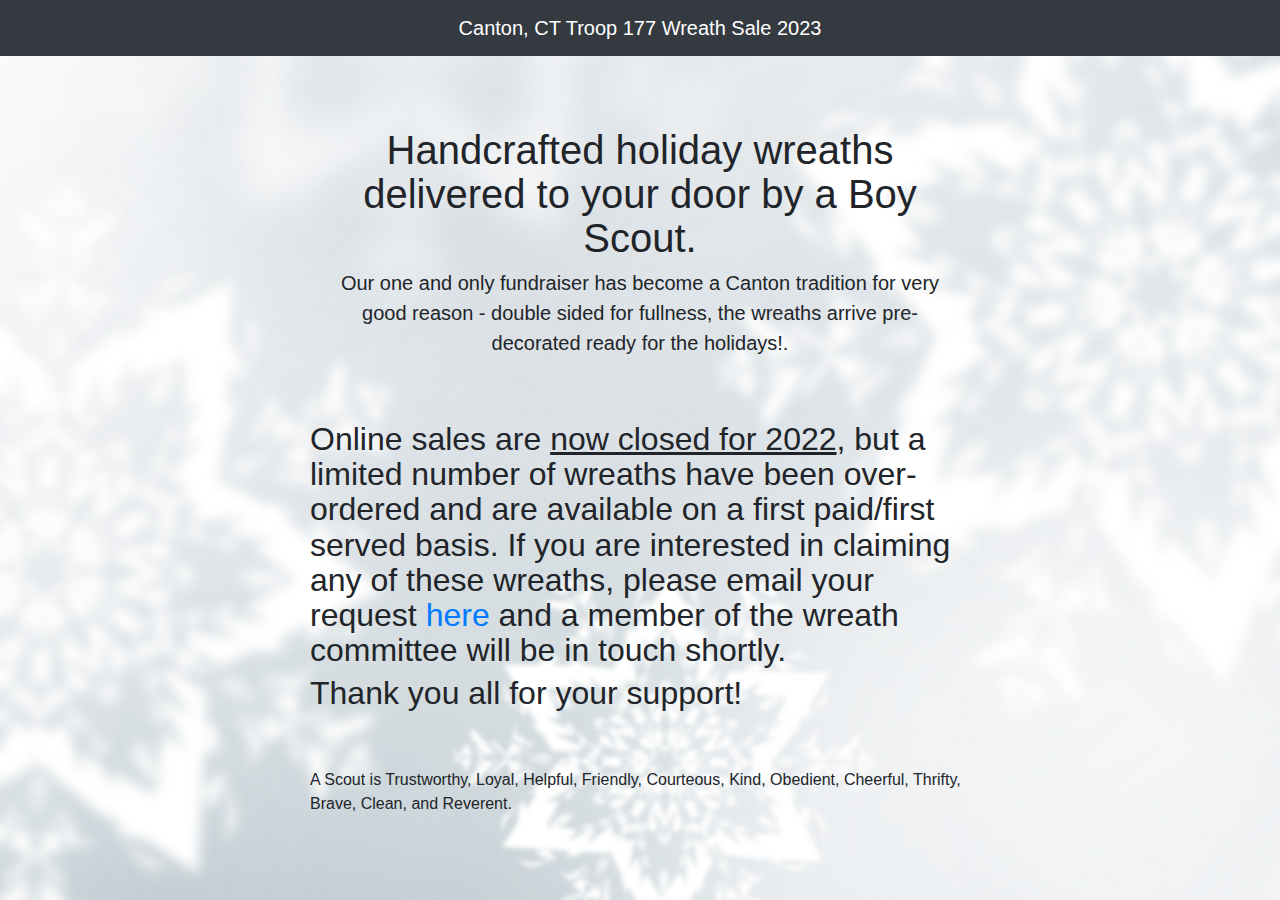
==== index.html @ 1144af3d "quick test" ====
﻿<!doctype html>
<html lang="en">
<head>
    <meta charset="utf-8">
    <meta name="viewport" content="width=device-width, initial-scale=1, shrink-to-fit=no">
    <meta name="description" content="">
    <meta name="author" content="">

    <title>Troop 177 Wreaths</title>

    <link href="Content/bootstrap.min.css" rel="stylesheet">
    <link href="Content/wreaths.css" rel="stylesheet">
</head>

<body background="snow-background.jpg">

    <nav class="navbar navbar-expand-md navbar-dark bg-dark fixed-top">
        <a class="navbar-brand mx-auto" href="#">Canton, CT Troop 177 Wreath Sale 2023</a>
    </nav>

    <main role="main" class="container">

        <div class="starter-template">
            <h1>Handcrafted holiday wreaths delivered to your door by a Boy Scout.</h1>
            <p class="lead">
                Our one and only fundraiser has become a Canton tradition for very good reason - double sided for fullness, the wreaths arrive pre-decorated ready for the holidays!.     
            </p>
        </div>

        <div class="container-fluid">
            <h2>
                Online sales are <u>now closed for 2022</u>, but a limited number of wreaths have been over-ordered and are available on a first paid/first served basis.
                If you are interested in claiming any of these wreaths, please email your request <a href="mailto:troop177wreaths@gmail.com">here</a> and a member of the wreath committee will be in touch shortly. 
                <h2>Thank you all for your support!</h2>
                
                <br /><br />
                A Scout is Trustworthy, Loyal, Helpful, Friendly, Courteous, Kind, Obedient, Cheerful, Thrifty, Brave, Clean, and Reverent.
            </h2>
        </div>
    </main>
    <script src="https://code.jquery.com/jquery-3.2.1.slim.min.js" integrity="sha384-KJ3o2DKtIkvYIK3UENzmM7KCkRr/rE9/Qpg6aAZGJwFDMVNA/GpGFF93hXpG5KkN" crossorigin="anonymous"></script>
    <script src="Scripts/umd/popper.js"></script>
    <script src="Scripts/bootstrap.min.js"></script>
</body>
</html>
---- Content/wreaths.css ----
﻿body {
  padding-top: 5rem;
}
.starter-template {
  padding: 3rem 1.5rem;
  text-align: center;
}
th {
  padding:10px;
  border:1px #000000 solid;
  text-align: center;
}
td {
  padding:10px;
  border:1px #000000 solid;
  text-align: center;
}

@media (min-width: 576px) {
  .container {
    max-width: 540px;
  }
}

@media (min-width: 768px) {
  .container {
    max-width: 720px;
  }
}

@media (min-width: 1600px) {
  .container {
    max-width: 1500px;
  }
}
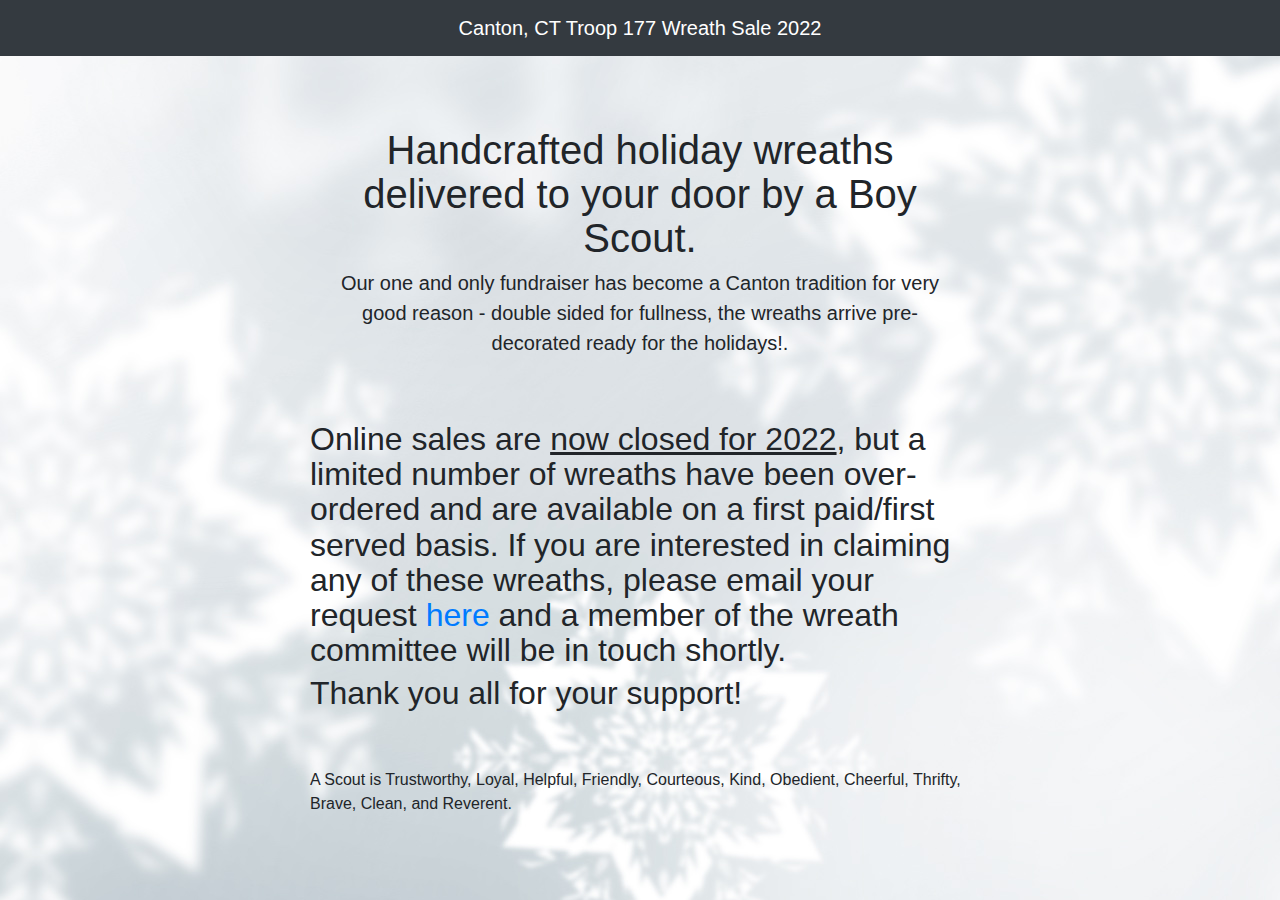
==== commit b84cf73e: "Update index.html" ====
--- a/index.html
+++ b/index.html
@@ -15,7 +15,7 @@
 <body background="snow-background.jpg">
 
     <nav class="navbar navbar-expand-md navbar-dark bg-dark fixed-top">
-        <a class="navbar-brand mx-auto" href="#">Canton, CT Troop 177 Wreath Sale 2023</a>
+        <a class="navbar-brand mx-auto" href="#">Canton, CT Troop 177 Wreath Sale 2022</a>
     </nav>
 
     <main role="main" class="container">
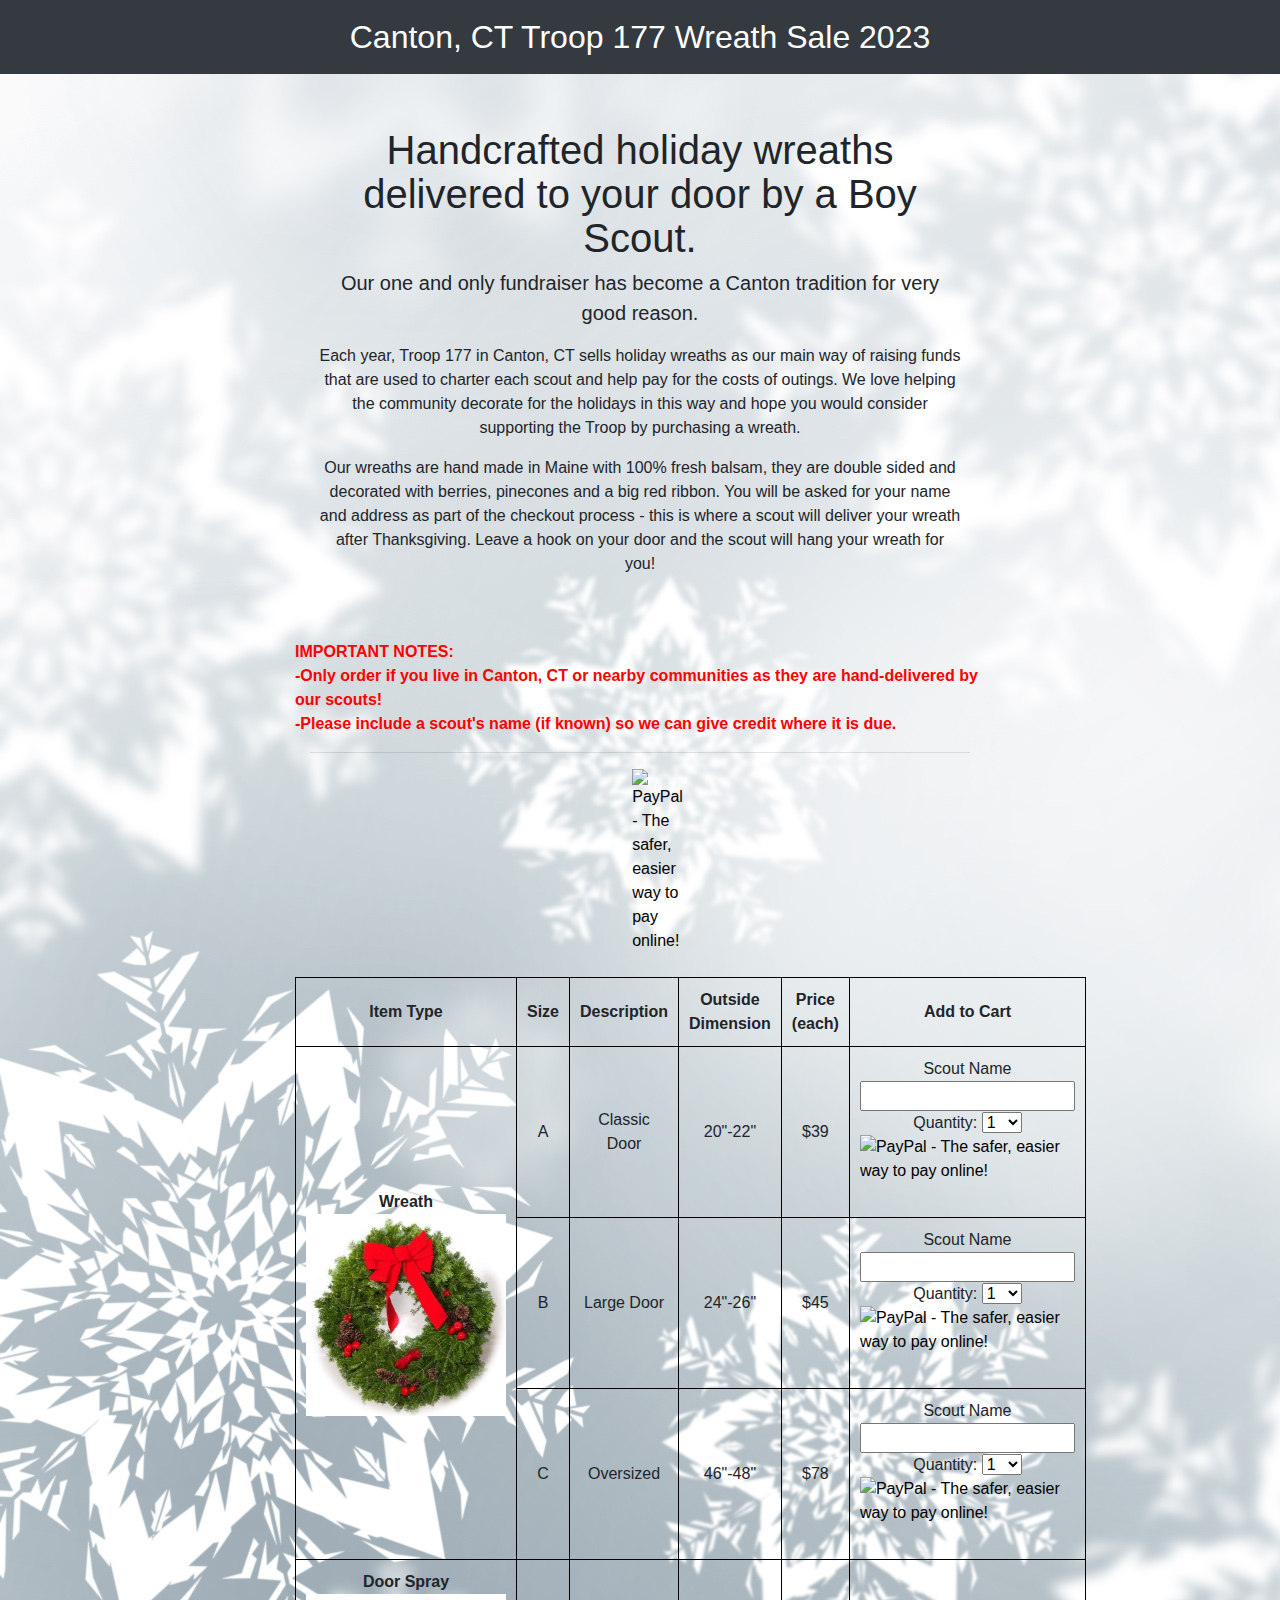
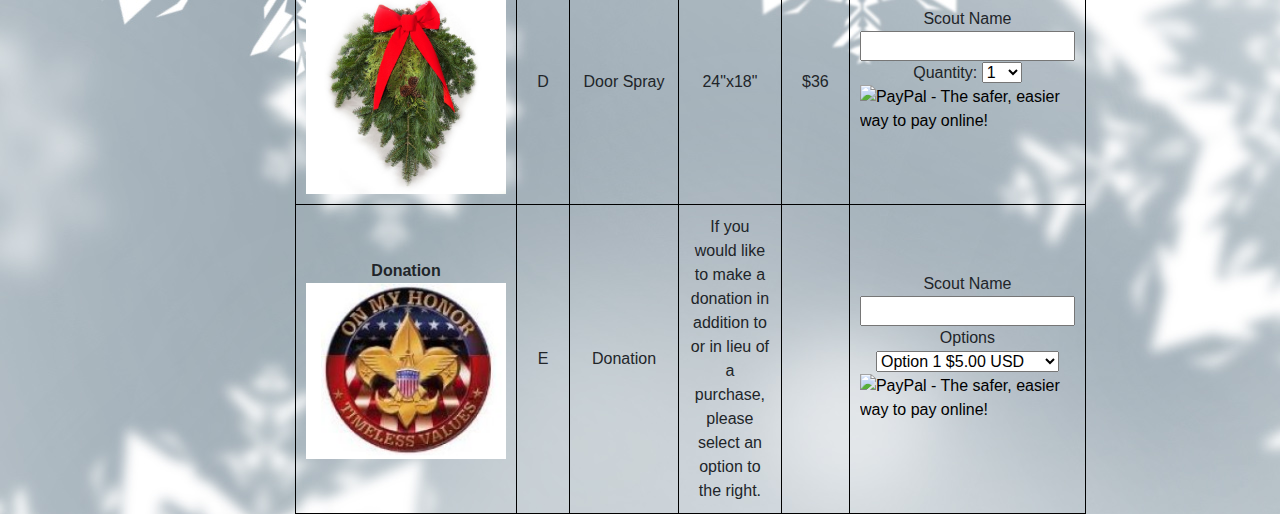
==== commit 9ffa0147: "Open for business" ====
--- a/index.html
+++ b/index.html
@@ -10,12 +10,13 @@
 
     <link href="Content/bootstrap.min.css" rel="stylesheet">
     <link href="Content/wreaths.css" rel="stylesheet">
+
 </head>
 
 <body background="snow-background.jpg">
 
     <nav class="navbar navbar-expand-md navbar-dark bg-dark fixed-top">
-        <a class="navbar-brand mx-auto" href="#">Canton, CT Troop 177 Wreath Sale 2022</a>
+        <a class="navbar-brand mx-auto" href="#" style="font-size:xx-large;">Canton, CT Troop 177 Wreath Sale 2023</a>
     </nav>
 
     <main role="main" class="container">
@@ -23,20 +24,199 @@
         <div class="starter-template">
             <h1>Handcrafted holiday wreaths delivered to your door by a Boy Scout.</h1>
             <p class="lead">
-                Our one and only fundraiser has become a Canton tradition for very good reason - double sided for fullness, the wreaths arrive pre-decorated ready for the holidays!.     
+                Our one and only fundraiser has become a Canton tradition for very good reason.     
+            </p>
+            <p>
+Each year, Troop 177 in Canton, CT sells holiday wreaths as our main way of raising funds that are used to charter each scout and help pay for the costs of outings.  We love
+helping the community decorate for the holidays in this way and hope you would consider supporting the Troop by purchasing a wreath.
+            </p>
+            <p>
+                Our wreaths are hand made in Maine with 100% fresh balsam, they are double sided and decorated with berries, pinecones and a big red ribbon.
+                You will be asked for your name and address as part of the checkout process - this is where a scout will deliver your wreath after Thanksgiving.
+                Leave a hook on your door and the scout will hang your wreath for you!
             </p>
         </div>
-
         <div class="container-fluid">
-            <h2>
-                Online sales are <u>now closed for 2022</u>, but a limited number of wreaths have been over-ordered and are available on a first paid/first served basis.
-                If you are interested in claiming any of these wreaths, please email your request <a href="mailto:troop177wreaths@gmail.com">here</a> and a member of the wreath committee will be in touch shortly. 
-                <h2>Thank you all for your support!</h2>
-                
-                <br /><br />
-                A Scout is Trustworthy, Loyal, Helpful, Friendly, Courteous, Kind, Obedient, Cheerful, Thrifty, Brave, Clean, and Reverent.
-            </h2>
+            <div class="row">
+                <abbr style="font-weight: bold; color:red">IMPORTANT NOTES:</abbr>
+            </div>
+            <div class="row">
+                <abbr style="font-weight: bold; color:red">-Only order if you live in Canton, CT or nearby communities as they are hand-delivered by our scouts!</abbr>
+            </div>
+            <div class="row">
+                <abbr style="font-weight: bold; color:red">-Please include a scout's name (if known) so we can give credit where it is due.</abbr>
+            </div>
+            <!--<div class="row">
+                <abbr style="font-weight: bold; color:red">-Your order confirmation will indicate you paid $x.xx to Boy Scout Troop 177 and your credit card statement will show the transaction as PAYPAL *CANTONCTLIO.</abbr>
+            </div>-->
+            <hr />
+            <div class="row" style="float: right;">
+                <div class="col-1">
+                    <form target="paypal" action="https://www.paypal.com/cgi-bin/webscr" method="post">
+                        <input type="hidden" name="cmd" value="_s-xclick">
+                        <input type="hidden" name="encrypted" value="-----BEGIN [base64]/txK9JlSyyyi8RzT8ltZCerHxB7PFuR+fAh5iJ3Sk9ugy7MuTbjCQGix2Ktoe3hZ2rVy52A5iOlTHOXDQ9+Wt6LX+IXx9Z9JSyjs23M0NeJduMILV3hRYt8VSPv6g/UZuFsfCXdX2/[base64]/ETMS1ycjtkpkvjXZe9k+6CieLuLsPumsJ7QC1odNz3sJiCbs2wC0nLE0uLGaEtXynIgRqIddYCHx88pb5HTXv4SZeuv0Rqq4+axW9PLAAATU8w04qqjaSXgbGLP3NmohqM6bV9kZZwZLR/klDaQGo1u9uDb9lr4Yn+rBQIDAQABo4HuMIHrMB0GA1UdDgQWBBSWn3y7xm8XvVk/UtcKG+wQ1mSUazCBuwYDVR0jBIGzMIGwgBSWn3y7xm8XvVk/[base64]/zANBgkqhkiG9w0BAQUFAAOBgQCBXzpWmoBa5e9fo6ujionW1hUhPkOBakTr3YCDjbYfvJEiv/2P+IobhOGJr85+XHhN0v4gUkEDI8r2/rNk1m0GA8HKddvTjyGw/XqXa+LSTlDYkqI8OwR8GEYj4efEtcRpRYBxV8KxAW93YDWzFGvruKnnLbDAF6VR5w/[base64]/2YZbkYwDQYJKoZIhvcNAQEBBQAEgYCmRgL1CshvA1UMOF9CKeBdKGnF3v6+LGT4obR5EG0dn9SvEE8dLwUzgwGth5cwXEebY3nGrkTWg53DcGOfab+XnpTRcNNUKE1QWyZC3Z4tWuFQACt6gqwA/+EcOFv3/w5Vb+EXfNmxQMLvMgz8sZAJ5p8HXhji6laUxISPUJkioQ==-----END PKCS7-----">
+                        <input type="image" src="https://www.paypalobjects.com/en_US/i/btn/btn_viewcart_LG.gif" border="0" name="submit" alt="PayPal - The safer, easier way to pay online!">
+                        <img alt="" border="0" src="https://www.paypalobjects.com/en_US/i/scr/pixel.gif" width="1" height="1">
+                    </form>
+                </div>
+            </div>
         </div>
+            <div>
+                <table style="width:100%;">
+                    <th>Item Type</th>
+                    <th>Size</th>
+                    <th>Description</th>
+                    <th>Outside Dimension</th>
+                    <th>Price (each)</th>
+                    <th>Add to Cart</th>
+
+                    <tr>
+                        <td rowspan=3><b>Wreath</b><br><img src="images/wreath22.jpg" style="width: 200px;"></td>
+                        <td>A</td>
+                        <td>Classic Door</td>
+                        <td>20"-22"</td>
+                        <td>$39</td>
+                        <td><form target="paypal" action="https://www.paypal.com/cgi-bin/webscr" method="post" >
+                            <input type="hidden" name="cmd" value="_s-xclick">
+                            <input type="hidden" name="on0" value="Scout Name">
+                            <span>Scout Name</span>
+                            <input type="text" name="os0" maxlength="200">
+                            <input type="hidden" name="hosted_button_id" value="LXVQY9NJSVJZQ">
+                            Quantity:
+                                                        <select name="quantity">
+                                                            <option value="1" selected>1</option>
+                                                            <option value="2">2</option>
+                                                            <option value="3">3</option>
+                                                            <option value="4">4</option>
+                                                            <option value="5">5</option>
+                                                            <option value="6">6</option>
+                                                            <option value="7">7</option>
+                                                            <option value="8">8</option>
+                                                            <option value="9">9</option>
+                                                            <option value="10">10</option>
+                                                        </select>
+                            <input type="image" src="https://www.paypalobjects.com/en_US/i/btn/btn_cart_LG.gif" border="0" name="submit" alt="PayPal - The safer, easier way to pay online!">
+                            <img alt="" border="0" src="https://www.paypalobjects.com/en_US/i/scr/pixel.gif" width="1" height="1">
+                            </form></td>
+                    </tr>
+                    
+                    <tr>
+                        <td>B</td>
+                        <td>Large Door</td>
+                        <td>24"-26"</td>
+                        <td>$45</td>
+                        <td><form target="paypal" action="https://www.paypal.com/cgi-bin/webscr" method="post" >
+                            <input type="hidden" name="cmd" value="_s-xclick">
+                            <input type="hidden" name="on0" value="Scout Name">
+                            <span>Scout Name</span>
+                            <input type="text" name="os0" maxlength="200"> 
+                            <input type="hidden" name="hosted_button_id" value="73FD7FWZL2VQS">
+                            Quantity:
+                            <select name="quantity">
+                                <option value="1" selected>1</option>
+                                <option value="2">2</option>
+                                <option value="3">3</option>
+                                <option value="4">4</option>
+                                <option value="5">5</option>
+                                <option value="6">6</option>
+                                <option value="7">7</option>
+                                <option value="8">8</option>
+                                <option value="9">9</option>
+                                <option value="10">10</option>
+                            </select>
+                            <input type="image" src="https://www.paypalobjects.com/en_US/i/btn/btn_cart_LG.gif" border="0" name="submit" alt="PayPal - The safer, easier way to pay online!">
+                            <img alt="" border="0" src="https://www.paypalobjects.com/en_US/i/scr/pixel.gif" width="1" height="1">
+                            </form> 
+                        </td>
+                    </tr>
+                    <tr>
+                        <td>C</td>
+                        <td>Oversized</td>
+                        <td>46"-48"</td>
+                        <td>$78</td>
+                        <td><form target="paypal" action="https://www.paypal.com/cgi-bin/webscr" method="post" >
+                            <input type="hidden" name="cmd" value="_s-xclick">
+                            <input type="hidden" name="on0" value="Scout Name">
+                            <span>Scout Name</span>
+                            <input type="text" name="os0" maxlength="150">
+                            <input type="hidden" name="hosted_button_id" value="BEMREVUYN6ZKC">
+                            Quantity:
+                            <select name="quantity">
+                                <option value="1" selected>1</option>
+                                <option value="2">2</option>
+                                <option value="3">3</option>
+                                <option value="4">4</option>
+                                <option value="5">5</option>
+                                <option value="6">6</option>
+                                <option value="7">7</option>
+                                <option value="8">8</option>
+                                <option value="9">9</option>
+                                <option value="10">10</option>
+                            </select>
+                            <input type="image" src="https://www.paypalobjects.com/en_US/i/btn/btn_cart_LG.gif" border="0" name="submit" alt="PayPal - The safer, easier way to pay online!">
+                            <img alt="" border="0" src="https://www.paypalobjects.com/en_US/i/scr/pixel.gif" width="1" height="1">
+                        </form>    </td>
+                    </tr>
+                    
+                    <tr>
+                        <td><b>Door Spray</b><br><img src="images/doorspray.jpg" style="width: 200px;"></td>
+                        <td>D</td>
+                        <td>Door Spray</td>
+                        <td>24"x18"</td>
+                        <td>$36</td>
+                        <td><form target="paypal" action="https://www.paypal.com/cgi-bin/webscr" method="post" >
+                            <input type="hidden" name="cmd" value="_s-xclick">
+                            <input type="hidden" name="on0" value="Scout Name">
+                            <span>Scout Name</span>
+                            <input type="text" name="os0" maxlength="200">
+                            <input type="hidden" name="hosted_button_id" value="3TUAUWQY8G2XJ">
+                            Quantity:
+                            <select name="quantity">
+                                <option value="1" selected>1</option>
+                                <option value="2">2</option>
+                                <option value="3">3</option>
+                                <option value="4">4</option>
+                                <option value="5">5</option>
+                                <option value="6">6</option>
+                                <option value="7">7</option>
+                                <option value="8">8</option>
+                                <option value="9">9</option>
+                                <option value="10">10</option>
+                            </select>
+                            <input type="image" src="https://www.paypalobjects.com/en_US/i/btn/btn_cart_LG.gif" border="0" name="submit" alt="PayPal - The safer, easier way to pay online!">
+                            <img alt="" border="0" src="https://www.paypalobjects.com/en_US/i/scr/pixel.gif" width="1" height="1">
+                        </form>  </td>
+                    </tr>
+                    <tr>
+                        <td><b>Donation</b><br><img src="images/bsa.jpg" style="width: 200px;"></td>
+                        <td>E</td>
+                        <td>Donation</td>
+                        <td style="width:200px">If you would like to make a donation in addition to or in lieu of a purchase, please select an option to the right.</td>
+                        <td></td>
+                        <td><form target="paypal" action="https://www.paypal.com/cgi-bin/webscr" method="post">
+                            <input type="hidden" name="cmd" value="_s-xclick">
+                            <input type="hidden" name="on1" value="Scout Name">Scout Name
+                            <input type="text" name="os1" maxlength="200">
+                            <input type="hidden" name="on0" value="Options">Options
+                            <select name="os0">
+                                <option value="Option 1">Option 1 $5.00 USD</option>
+                                <option value="Option 2">Option 2 $10.00 USD</option>
+                                <option value="Option 3">Option 3 $20.00 USD</option>
+                                <option value="Option 4">Option 4 $50.00 USD</option>
+                                <option value="Option 5">Option 5 $100.00 USD</option>
+                            </select>
+                            <input type="hidden" name="currency_code" value="USD">
+                            <input type="hidden" name="encrypted" value="-----BEGIN [base64]/KUjdrqLHZLj8Yl0MJ+6o+3NYgVdB/ZSPcPBTNxNgwXiRxcDS2SqdBucnqfBPWLKWfJhaHBg7jUymOP38asb2E/SE2N3JS5dOidVZIRXuRNZJ2oitIxvAl+sMCM0TR21udCpeMhgmp3TELMAkGBSsOAwIaBQAwggHdBgkqhkiG9w0BBwEwFAYIKoZIhvcNAwcECNHs+4Py8MGBgIIBuGJf0RAr2KkdPqbRoXw/CxCnZ9PV2l49LOVkg7d8YzLCLiics8mJmkB3fY1/jl+U4xzROb6XrpVvkHAc1fc9ao/AKWq1ImZInG01ehjt/syXGYn7XpiWQO9Jf4n3Qc3kaJLyFDKNEGpB/HSQelzWlETvsCVKxGsASz2IQyu791CHvWPUeQ0zUjV6XZ2boZs9dMadyIsBoC00PDogQmLZq9k3/Gg8zWqTPcqtFJxUjwGr40c7+/ppHZc2fLeSnDfqnf7kt+J1Y+HfbOtfr4ZJOYG8kqCHQ+mcL2dV3W9shAbq+IWUqOTIFsPy9qZsmZgl5xRqZ5/PMwzJaXxo03WWSYShgXZRTWqcTieTn1BhkovacNioNQaL7pdnbOJksWcHIB6NPUteIlB0BGsP8cXNrJEYteRDPi6+9Ajp8PSAJMU+PaJQjV2TO0GvCmwtwJ9KaEz6GOQ4fjoK2tb0tH9PKhEbAR8VIqGwYAJciRYPKTtZ1hE/[base64]/ETMS1ycjtkpkvjXZe9k+6CieLuLsPumsJ7QC1odNz3sJiCbs2wC0nLE0uLGaEtXynIgRqIddYCHx88pb5HTXv4SZeuv0Rqq4+axW9PLAAATU8w04qqjaSXgbGLP3NmohqM6bV9kZZwZLR/klDaQGo1u9uDb9lr4Yn+rBQIDAQABo4HuMIHrMB0GA1UdDgQWBBSWn3y7xm8XvVk/UtcKG+wQ1mSUazCBuwYDVR0jBIGzMIGwgBSWn3y7xm8XvVk/[base64]/zANBgkqhkiG9w0BAQUFAAOBgQCBXzpWmoBa5e9fo6ujionW1hUhPkOBakTr3YCDjbYfvJEiv/2P+IobhOGJr85+XHhN0v4gUkEDI8r2/rNk1m0GA8HKddvTjyGw/XqXa+LSTlDYkqI8OwR8GEYj4efEtcRpRYBxV8KxAW93YDWzFGvruKnnLbDAF6VR5w/[base64]/hcj5clzJPPgwDQYJKoZIhvcNAQEBBQAEgYAawup68OW7nIT7IehJ8322D5D/fvcFoas1/Ac64jDUFUCAgxv5xlbS33b5c2jOtZwtat2Qws8HTxttmG+P4PswFKY67Qo3fOd3MJL22H1kqR5MnTVuSc/PDnbhjnQ5jJOF+ngZwYEBRnigalCcCVwMyMCAyzs/WLB6oJHwhUpEBw==-----END PKCS7-----
+    ">
+                            <input type="image" src="https://www.paypalobjects.com/en_US/i/btn/btn_cart_LG.gif" border="0" name="submit" alt="PayPal - The safer, easier way to pay online!">
+                            <img alt="" border="0" src="https://www.paypalobjects.com/en_US/i/scr/pixel.gif" width="1" height="1">
+                        </form> </td>
+                    </tr>
+                </table>
+            </div>
+
+
+            
     </main>
     <script src="https://code.jquery.com/jquery-3.2.1.slim.min.js" integrity="sha384-KJ3o2DKtIkvYIK3UENzmM7KCkRr/rE9/Qpg6aAZGJwFDMVNA/GpGFF93hXpG5KkN" crossorigin="anonymous"></script>
     <script src="Scripts/umd/popper.js"></script>
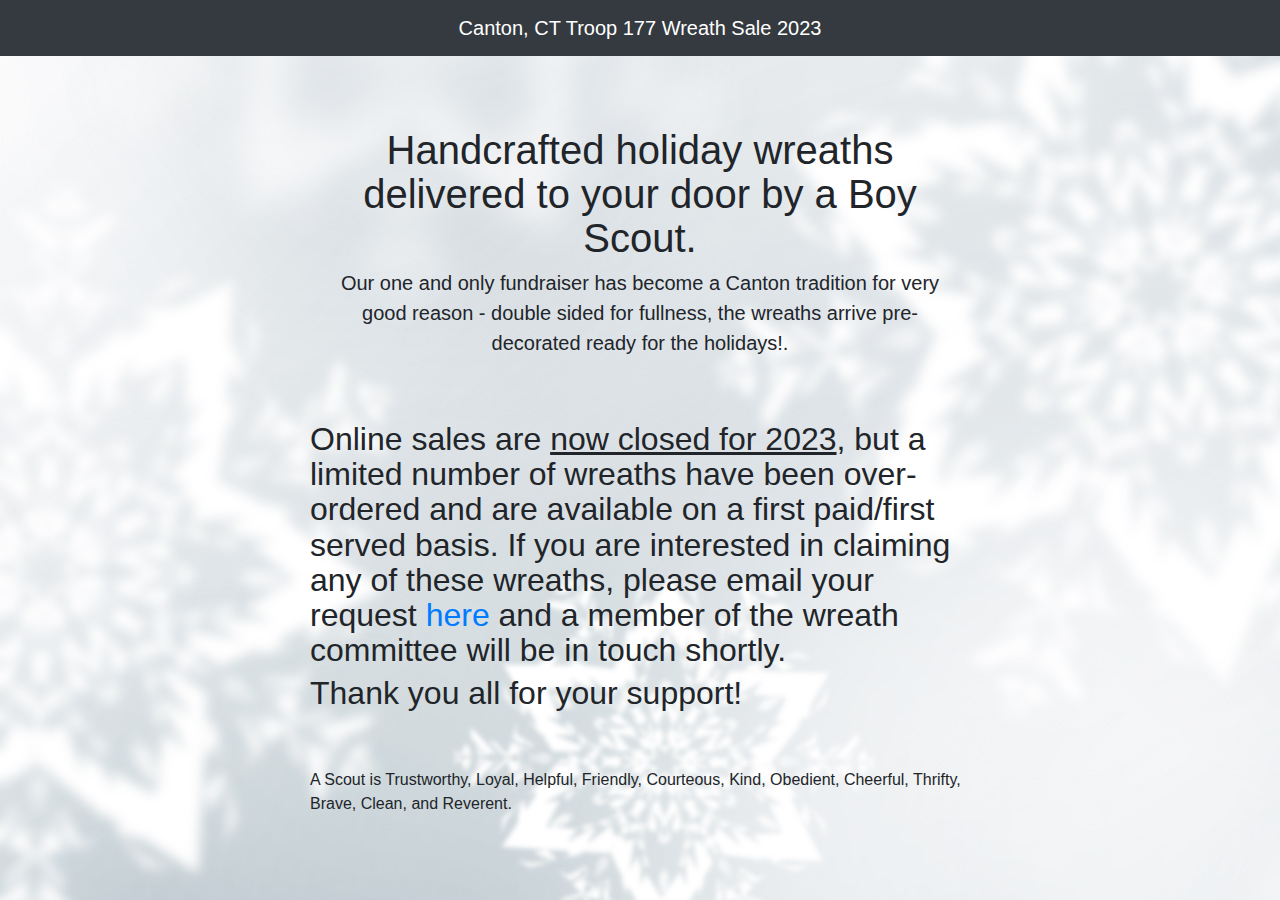
==== commit 91eb1f34: "Rename index-closed.html to index.html" ====
--- a/index.html
+++ b/index.html
@@ -10,13 +10,12 @@
 
     <link href="Content/bootstrap.min.css" rel="stylesheet">
     <link href="Content/wreaths.css" rel="stylesheet">
-
 </head>
 
 <body background="snow-background.jpg">
 
     <nav class="navbar navbar-expand-md navbar-dark bg-dark fixed-top">
-        <a class="navbar-brand mx-auto" href="#" style="font-size:xx-large;">Canton, CT Troop 177 Wreath Sale 2023</a>
+        <a class="navbar-brand mx-auto" href="#">Canton, CT Troop 177 Wreath Sale 2023</a>
     </nav>
 
     <main role="main" class="container">
@@ -24,199 +23,20 @@
         <div class="starter-template">
             <h1>Handcrafted holiday wreaths delivered to your door by a Boy Scout.</h1>
             <p class="lead">
-                Our one and only fundraiser has become a Canton tradition for very good reason.     
-            </p>
-            <p>
-Each year, Troop 177 in Canton, CT sells holiday wreaths as our main way of raising funds that are used to charter each scout and help pay for the costs of outings.  We love
-helping the community decorate for the holidays in this way and hope you would consider supporting the Troop by purchasing a wreath.
-            </p>
-            <p>
-                Our wreaths are hand made in Maine with 100% fresh balsam, they are double sided and decorated with berries, pinecones and a big red ribbon.
-                You will be asked for your name and address as part of the checkout process - this is where a scout will deliver your wreath after Thanksgiving.
-                Leave a hook on your door and the scout will hang your wreath for you!
+                Our one and only fundraiser has become a Canton tradition for very good reason - double sided for fullness, the wreaths arrive pre-decorated ready for the holidays!.     
             </p>
         </div>
+
         <div class="container-fluid">
-            <div class="row">
-                <abbr style="font-weight: bold; color:red">IMPORTANT NOTES:</abbr>
-            </div>
-            <div class="row">
-                <abbr style="font-weight: bold; color:red">-Only order if you live in Canton, CT or nearby communities as they are hand-delivered by our scouts!</abbr>
-            </div>
-            <div class="row">
-                <abbr style="font-weight: bold; color:red">-Please include a scout's name (if known) so we can give credit where it is due.</abbr>
-            </div>
-            <!--<div class="row">
-                <abbr style="font-weight: bold; color:red">-Your order confirmation will indicate you paid $x.xx to Boy Scout Troop 177 and your credit card statement will show the transaction as PAYPAL *CANTONCTLIO.</abbr>
-            </div>-->
-            <hr />
-            <div class="row" style="float: right;">
-                <div class="col-1">
-                    <form target="paypal" action="https://www.paypal.com/cgi-bin/webscr" method="post">
-                        <input type="hidden" name="cmd" value="_s-xclick">
-                        <input type="hidden" name="encrypted" value="-----BEGIN [base64]/txK9JlSyyyi8RzT8ltZCerHxB7PFuR+fAh5iJ3Sk9ugy7MuTbjCQGix2Ktoe3hZ2rVy52A5iOlTHOXDQ9+Wt6LX+IXx9Z9JSyjs23M0NeJduMILV3hRYt8VSPv6g/UZuFsfCXdX2/[base64]/ETMS1ycjtkpkvjXZe9k+6CieLuLsPumsJ7QC1odNz3sJiCbs2wC0nLE0uLGaEtXynIgRqIddYCHx88pb5HTXv4SZeuv0Rqq4+axW9PLAAATU8w04qqjaSXgbGLP3NmohqM6bV9kZZwZLR/klDaQGo1u9uDb9lr4Yn+rBQIDAQABo4HuMIHrMB0GA1UdDgQWBBSWn3y7xm8XvVk/UtcKG+wQ1mSUazCBuwYDVR0jBIGzMIGwgBSWn3y7xm8XvVk/[base64]/zANBgkqhkiG9w0BAQUFAAOBgQCBXzpWmoBa5e9fo6ujionW1hUhPkOBakTr3YCDjbYfvJEiv/2P+IobhOGJr85+XHhN0v4gUkEDI8r2/rNk1m0GA8HKddvTjyGw/XqXa+LSTlDYkqI8OwR8GEYj4efEtcRpRYBxV8KxAW93YDWzFGvruKnnLbDAF6VR5w/[base64]/2YZbkYwDQYJKoZIhvcNAQEBBQAEgYCmRgL1CshvA1UMOF9CKeBdKGnF3v6+LGT4obR5EG0dn9SvEE8dLwUzgwGth5cwXEebY3nGrkTWg53DcGOfab+XnpTRcNNUKE1QWyZC3Z4tWuFQACt6gqwA/+EcOFv3/w5Vb+EXfNmxQMLvMgz8sZAJ5p8HXhji6laUxISPUJkioQ==-----END PKCS7-----">
-                        <input type="image" src="https://www.paypalobjects.com/en_US/i/btn/btn_viewcart_LG.gif" border="0" name="submit" alt="PayPal - The safer, easier way to pay online!">
-                        <img alt="" border="0" src="https://www.paypalobjects.com/en_US/i/scr/pixel.gif" width="1" height="1">
-                    </form>
-                </div>
-            </div>
+            <h2>
+                Online sales are <u>now closed for 2023</u>, but a limited number of wreaths have been over-ordered and are available on a first paid/first served basis.
+                If you are interested in claiming any of these wreaths, please email your request <a href="mailto:troop177wreaths@gmail.com">here</a> and a member of the wreath committee will be in touch shortly. 
+                <h2>Thank you all for your support!</h2>
+                
+                <br /><br />
+                A Scout is Trustworthy, Loyal, Helpful, Friendly, Courteous, Kind, Obedient, Cheerful, Thrifty, Brave, Clean, and Reverent.
+            </h2>
         </div>
-            <div>
-                <table style="width:100%;">
-                    <th>Item Type</th>
-                    <th>Size</th>
-                    <th>Description</th>
-                    <th>Outside Dimension</th>
-                    <th>Price (each)</th>
-                    <th>Add to Cart</th>
-
-                    <tr>
-                        <td rowspan=3><b>Wreath</b><br><img src="images/wreath22.jpg" style="width: 200px;"></td>
-                        <td>A</td>
-                        <td>Classic Door</td>
-                        <td>20"-22"</td>
-                        <td>$39</td>
-                        <td><form target="paypal" action="https://www.paypal.com/cgi-bin/webscr" method="post" >
-                            <input type="hidden" name="cmd" value="_s-xclick">
-                            <input type="hidden" name="on0" value="Scout Name">
-                            <span>Scout Name</span>
-                            <input type="text" name="os0" maxlength="200">
-                            <input type="hidden" name="hosted_button_id" value="LXVQY9NJSVJZQ">
-                            Quantity:
-                                                        <select name="quantity">
-                                                            <option value="1" selected>1</option>
-                                                            <option value="2">2</option>
-                                                            <option value="3">3</option>
-                                                            <option value="4">4</option>
-                                                            <option value="5">5</option>
-                                                            <option value="6">6</option>
-                                                            <option value="7">7</option>
-                                                            <option value="8">8</option>
-                                                            <option value="9">9</option>
-                                                            <option value="10">10</option>
-                                                        </select>
-                            <input type="image" src="https://www.paypalobjects.com/en_US/i/btn/btn_cart_LG.gif" border="0" name="submit" alt="PayPal - The safer, easier way to pay online!">
-                            <img alt="" border="0" src="https://www.paypalobjects.com/en_US/i/scr/pixel.gif" width="1" height="1">
-                            </form></td>
-                    </tr>
-                    
-                    <tr>
-                        <td>B</td>
-                        <td>Large Door</td>
-                        <td>24"-26"</td>
-                        <td>$45</td>
-                        <td><form target="paypal" action="https://www.paypal.com/cgi-bin/webscr" method="post" >
-                            <input type="hidden" name="cmd" value="_s-xclick">
-                            <input type="hidden" name="on0" value="Scout Name">
-                            <span>Scout Name</span>
-                            <input type="text" name="os0" maxlength="200"> 
-                            <input type="hidden" name="hosted_button_id" value="73FD7FWZL2VQS">
-                            Quantity:
-                            <select name="quantity">
-                                <option value="1" selected>1</option>
-                                <option value="2">2</option>
-                                <option value="3">3</option>
-                                <option value="4">4</option>
-                                <option value="5">5</option>
-                                <option value="6">6</option>
-                                <option value="7">7</option>
-                                <option value="8">8</option>
-                                <option value="9">9</option>
-                                <option value="10">10</option>
-                            </select>
-                            <input type="image" src="https://www.paypalobjects.com/en_US/i/btn/btn_cart_LG.gif" border="0" name="submit" alt="PayPal - The safer, easier way to pay online!">
-                            <img alt="" border="0" src="https://www.paypalobjects.com/en_US/i/scr/pixel.gif" width="1" height="1">
-                            </form> 
-                        </td>
-                    </tr>
-                    <tr>
-                        <td>C</td>
-                        <td>Oversized</td>
-                        <td>46"-48"</td>
-                        <td>$78</td>
-                        <td><form target="paypal" action="https://www.paypal.com/cgi-bin/webscr" method="post" >
-                            <input type="hidden" name="cmd" value="_s-xclick">
-                            <input type="hidden" name="on0" value="Scout Name">
-                            <span>Scout Name</span>
-                            <input type="text" name="os0" maxlength="150">
-                            <input type="hidden" name="hosted_button_id" value="BEMREVUYN6ZKC">
-                            Quantity:
-                            <select name="quantity">
-                                <option value="1" selected>1</option>
-                                <option value="2">2</option>
-                                <option value="3">3</option>
-                                <option value="4">4</option>
-                                <option value="5">5</option>
-                                <option value="6">6</option>
-                                <option value="7">7</option>
-                                <option value="8">8</option>
-                                <option value="9">9</option>
-                                <option value="10">10</option>
-                            </select>
-                            <input type="image" src="https://www.paypalobjects.com/en_US/i/btn/btn_cart_LG.gif" border="0" name="submit" alt="PayPal - The safer, easier way to pay online!">
-                            <img alt="" border="0" src="https://www.paypalobjects.com/en_US/i/scr/pixel.gif" width="1" height="1">
-                        </form>    </td>
-                    </tr>
-                    
-                    <tr>
-                        <td><b>Door Spray</b><br><img src="images/doorspray.jpg" style="width: 200px;"></td>
-                        <td>D</td>
-                        <td>Door Spray</td>
-                        <td>24"x18"</td>
-                        <td>$36</td>
-                        <td><form target="paypal" action="https://www.paypal.com/cgi-bin/webscr" method="post" >
-                            <input type="hidden" name="cmd" value="_s-xclick">
-                            <input type="hidden" name="on0" value="Scout Name">
-                            <span>Scout Name</span>
-                            <input type="text" name="os0" maxlength="200">
-                            <input type="hidden" name="hosted_button_id" value="3TUAUWQY8G2XJ">
-                            Quantity:
-                            <select name="quantity">
-                                <option value="1" selected>1</option>
-                                <option value="2">2</option>
-                                <option value="3">3</option>
-                                <option value="4">4</option>
-                                <option value="5">5</option>
-                                <option value="6">6</option>
-                                <option value="7">7</option>
-                                <option value="8">8</option>
-                                <option value="9">9</option>
-                                <option value="10">10</option>
-                            </select>
-                            <input type="image" src="https://www.paypalobjects.com/en_US/i/btn/btn_cart_LG.gif" border="0" name="submit" alt="PayPal - The safer, easier way to pay online!">
-                            <img alt="" border="0" src="https://www.paypalobjects.com/en_US/i/scr/pixel.gif" width="1" height="1">
-                        </form>  </td>
-                    </tr>
-                    <tr>
-                        <td><b>Donation</b><br><img src="images/bsa.jpg" style="width: 200px;"></td>
-                        <td>E</td>
-                        <td>Donation</td>
-                        <td style="width:200px">If you would like to make a donation in addition to or in lieu of a purchase, please select an option to the right.</td>
-                        <td></td>
-                        <td><form target="paypal" action="https://www.paypal.com/cgi-bin/webscr" method="post">
-                            <input type="hidden" name="cmd" value="_s-xclick">
-                            <input type="hidden" name="on1" value="Scout Name">Scout Name
-                            <input type="text" name="os1" maxlength="200">
-                            <input type="hidden" name="on0" value="Options">Options
-                            <select name="os0">
-                                <option value="Option 1">Option 1 $5.00 USD</option>
-                                <option value="Option 2">Option 2 $10.00 USD</option>
-                                <option value="Option 3">Option 3 $20.00 USD</option>
-                                <option value="Option 4">Option 4 $50.00 USD</option>
-                                <option value="Option 5">Option 5 $100.00 USD</option>
-                            </select>
-                            <input type="hidden" name="currency_code" value="USD">
-                            <input type="hidden" name="encrypted" value="-----BEGIN [base64]/KUjdrqLHZLj8Yl0MJ+6o+3NYgVdB/ZSPcPBTNxNgwXiRxcDS2SqdBucnqfBPWLKWfJhaHBg7jUymOP38asb2E/SE2N3JS5dOidVZIRXuRNZJ2oitIxvAl+sMCM0TR21udCpeMhgmp3TELMAkGBSsOAwIaBQAwggHdBgkqhkiG9w0BBwEwFAYIKoZIhvcNAwcECNHs+4Py8MGBgIIBuGJf0RAr2KkdPqbRoXw/CxCnZ9PV2l49LOVkg7d8YzLCLiics8mJmkB3fY1/jl+U4xzROb6XrpVvkHAc1fc9ao/AKWq1ImZInG01ehjt/syXGYn7XpiWQO9Jf4n3Qc3kaJLyFDKNEGpB/HSQelzWlETvsCVKxGsASz2IQyu791CHvWPUeQ0zUjV6XZ2boZs9dMadyIsBoC00PDogQmLZq9k3/Gg8zWqTPcqtFJxUjwGr40c7+/ppHZc2fLeSnDfqnf7kt+J1Y+HfbOtfr4ZJOYG8kqCHQ+mcL2dV3W9shAbq+IWUqOTIFsPy9qZsmZgl5xRqZ5/PMwzJaXxo03WWSYShgXZRTWqcTieTn1BhkovacNioNQaL7pdnbOJksWcHIB6NPUteIlB0BGsP8cXNrJEYteRDPi6+9Ajp8PSAJMU+PaJQjV2TO0GvCmwtwJ9KaEz6GOQ4fjoK2tb0tH9PKhEbAR8VIqGwYAJciRYPKTtZ1hE/[base64]/ETMS1ycjtkpkvjXZe9k+6CieLuLsPumsJ7QC1odNz3sJiCbs2wC0nLE0uLGaEtXynIgRqIddYCHx88pb5HTXv4SZeuv0Rqq4+axW9PLAAATU8w04qqjaSXgbGLP3NmohqM6bV9kZZwZLR/klDaQGo1u9uDb9lr4Yn+rBQIDAQABo4HuMIHrMB0GA1UdDgQWBBSWn3y7xm8XvVk/UtcKG+wQ1mSUazCBuwYDVR0jBIGzMIGwgBSWn3y7xm8XvVk/[base64]/zANBgkqhkiG9w0BAQUFAAOBgQCBXzpWmoBa5e9fo6ujionW1hUhPkOBakTr3YCDjbYfvJEiv/2P+IobhOGJr85+XHhN0v4gUkEDI8r2/rNk1m0GA8HKddvTjyGw/XqXa+LSTlDYkqI8OwR8GEYj4efEtcRpRYBxV8KxAW93YDWzFGvruKnnLbDAF6VR5w/[base64]/hcj5clzJPPgwDQYJKoZIhvcNAQEBBQAEgYAawup68OW7nIT7IehJ8322D5D/fvcFoas1/Ac64jDUFUCAgxv5xlbS33b5c2jOtZwtat2Qws8HTxttmG+P4PswFKY67Qo3fOd3MJL22H1kqR5MnTVuSc/PDnbhjnQ5jJOF+ngZwYEBRnigalCcCVwMyMCAyzs/WLB6oJHwhUpEBw==-----END PKCS7-----
-    ">
-                            <input type="image" src="https://www.paypalobjects.com/en_US/i/btn/btn_cart_LG.gif" border="0" name="submit" alt="PayPal - The safer, easier way to pay online!">
-                            <img alt="" border="0" src="https://www.paypalobjects.com/en_US/i/scr/pixel.gif" width="1" height="1">
-                        </form> </td>
-                    </tr>
-                </table>
-            </div>
-
-
-            
     </main>
     <script src="https://code.jquery.com/jquery-3.2.1.slim.min.js" integrity="sha384-KJ3o2DKtIkvYIK3UENzmM7KCkRr/rE9/Qpg6aAZGJwFDMVNA/GpGFF93hXpG5KkN" crossorigin="anonymous"></script>
     <script src="Scripts/umd/popper.js"></script>
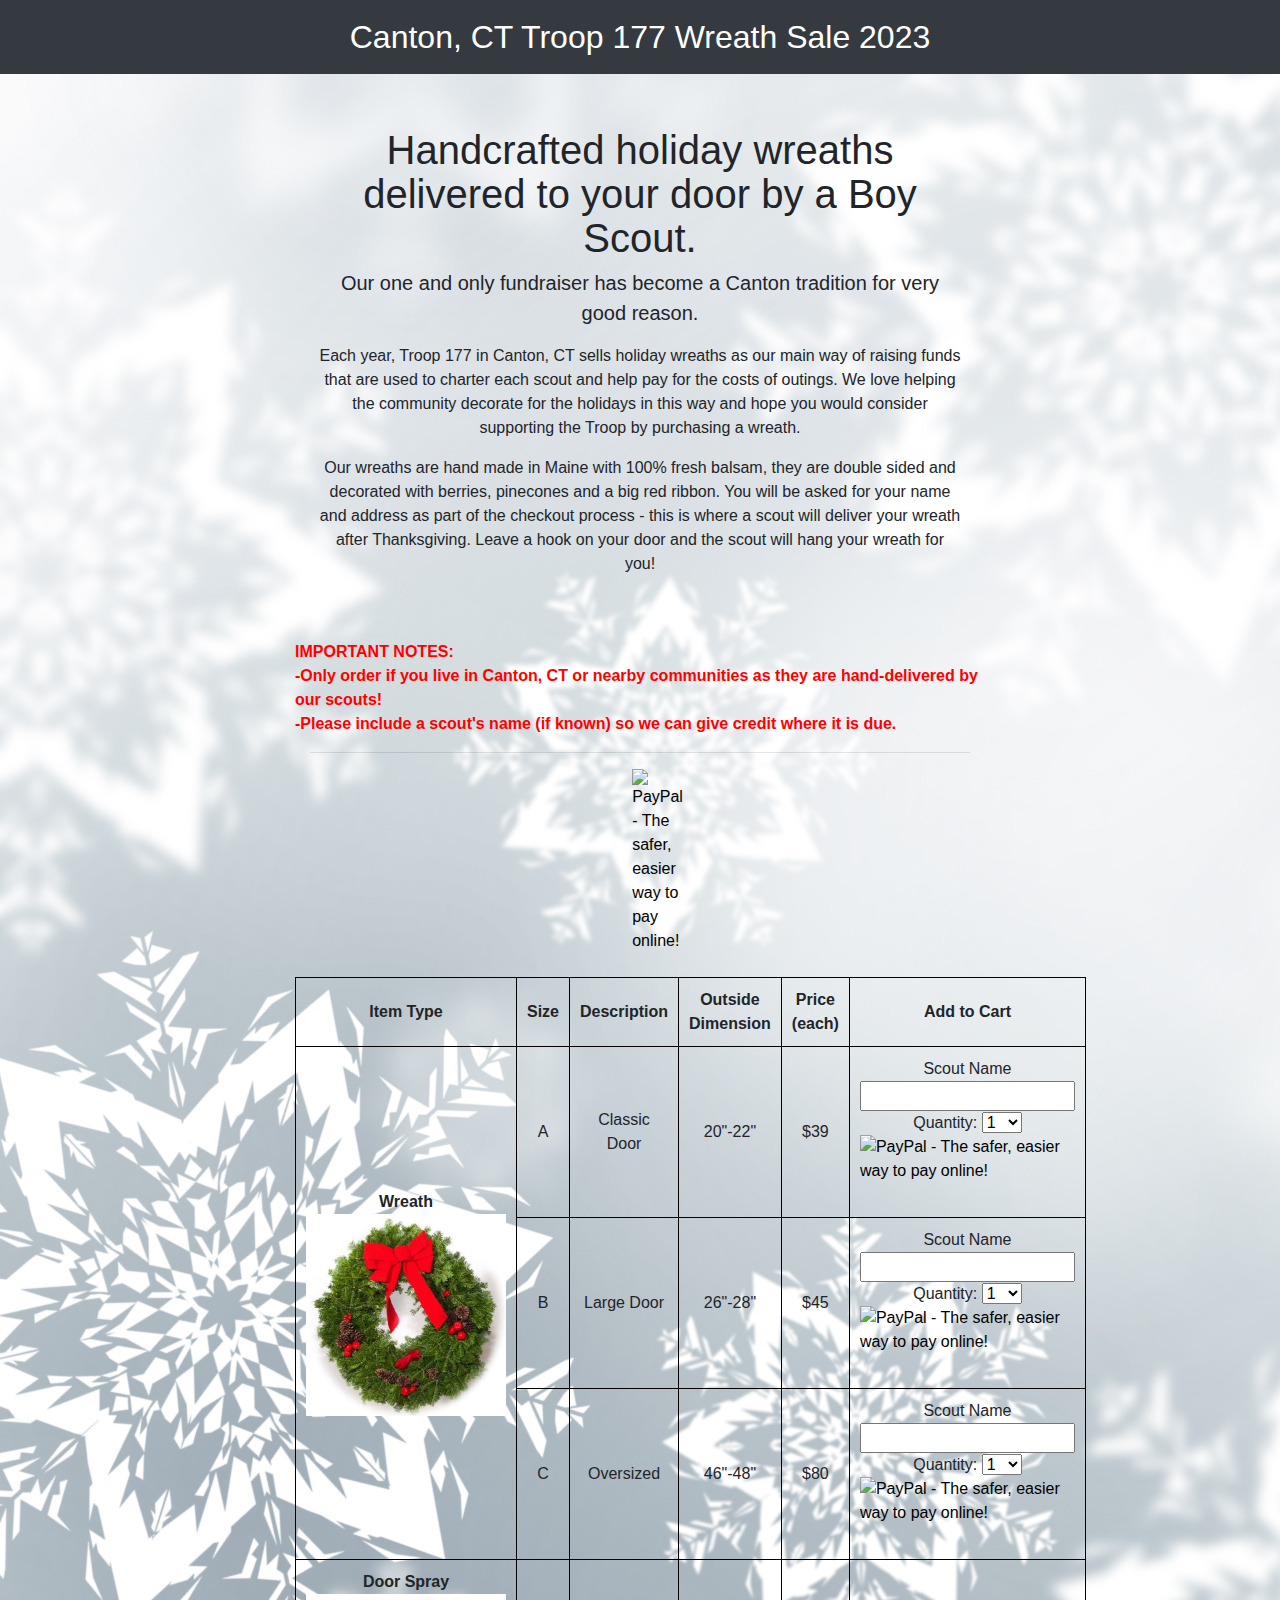
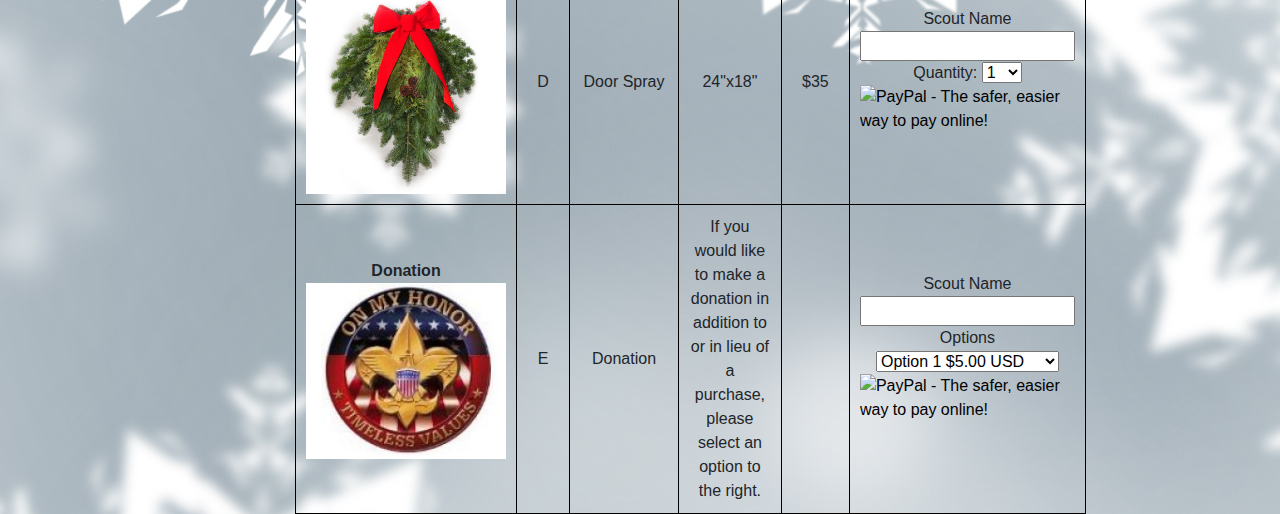
==== commit 5f27c154: "Rename index-open.html to index.html" ====
--- a/index.html
+++ b/index.html
@@ -10,12 +10,13 @@
 
     <link href="Content/bootstrap.min.css" rel="stylesheet">
     <link href="Content/wreaths.css" rel="stylesheet">
+
 </head>
 
 <body background="snow-background.jpg">
 
     <nav class="navbar navbar-expand-md navbar-dark bg-dark fixed-top">
-        <a class="navbar-brand mx-auto" href="#">Canton, CT Troop 177 Wreath Sale 2023</a>
+        <a class="navbar-brand mx-auto" href="#" style="font-size:xx-large;">Canton, CT Troop 177 Wreath Sale 2023</a>
     </nav>
 
     <main role="main" class="container">
@@ -23,20 +24,199 @@
         <div class="starter-template">
             <h1>Handcrafted holiday wreaths delivered to your door by a Boy Scout.</h1>
             <p class="lead">
-                Our one and only fundraiser has become a Canton tradition for very good reason - double sided for fullness, the wreaths arrive pre-decorated ready for the holidays!.     
+                Our one and only fundraiser has become a Canton tradition for very good reason.     
+            </p>
+            <p>
+Each year, Troop 177 in Canton, CT sells holiday wreaths as our main way of raising funds that are used to charter each scout and help pay for the costs of outings.  We love
+helping the community decorate for the holidays in this way and hope you would consider supporting the Troop by purchasing a wreath.
+            </p>
+            <p>
+                Our wreaths are hand made in Maine with 100% fresh balsam, they are double sided and decorated with berries, pinecones and a big red ribbon.
+                You will be asked for your name and address as part of the checkout process - this is where a scout will deliver your wreath after Thanksgiving.
+                Leave a hook on your door and the scout will hang your wreath for you!
             </p>
         </div>
-
         <div class="container-fluid">
-            <h2>
-                Online sales are <u>now closed for 2023</u>, but a limited number of wreaths have been over-ordered and are available on a first paid/first served basis.
-                If you are interested in claiming any of these wreaths, please email your request <a href="mailto:troop177wreaths@gmail.com">here</a> and a member of the wreath committee will be in touch shortly. 
-                <h2>Thank you all for your support!</h2>
-                
-                <br /><br />
-                A Scout is Trustworthy, Loyal, Helpful, Friendly, Courteous, Kind, Obedient, Cheerful, Thrifty, Brave, Clean, and Reverent.
-            </h2>
+            <div class="row">
+                <abbr style="font-weight: bold; color:red">IMPORTANT NOTES:</abbr>
+            </div>
+            <div class="row">
+                <abbr style="font-weight: bold; color:red">-Only order if you live in Canton, CT or nearby communities as they are hand-delivered by our scouts!</abbr>
+            </div>
+            <div class="row">
+                <abbr style="font-weight: bold; color:red">-Please include a scout's name (if known) so we can give credit where it is due.</abbr>
+            </div>
+            <!--<div class="row">
+                <abbr style="font-weight: bold; color:red">-Your order confirmation will indicate you paid $x.xx to Boy Scout Troop 177 and your credit card statement will show the transaction as PAYPAL *CANTONCTLIO.</abbr>
+            </div>-->
+            <hr />
+            <div class="row" style="float: right;">
+                <div class="col-1">
+                    <form target="paypal" action="https://www.paypal.com/cgi-bin/webscr" method="post">
+                        <input type="hidden" name="cmd" value="_s-xclick">
+                        <input type="hidden" name="encrypted" value="-----BEGIN [base64]/txK9JlSyyyi8RzT8ltZCerHxB7PFuR+fAh5iJ3Sk9ugy7MuTbjCQGix2Ktoe3hZ2rVy52A5iOlTHOXDQ9+Wt6LX+IXx9Z9JSyjs23M0NeJduMILV3hRYt8VSPv6g/UZuFsfCXdX2/[base64]/ETMS1ycjtkpkvjXZe9k+6CieLuLsPumsJ7QC1odNz3sJiCbs2wC0nLE0uLGaEtXynIgRqIddYCHx88pb5HTXv4SZeuv0Rqq4+axW9PLAAATU8w04qqjaSXgbGLP3NmohqM6bV9kZZwZLR/klDaQGo1u9uDb9lr4Yn+rBQIDAQABo4HuMIHrMB0GA1UdDgQWBBSWn3y7xm8XvVk/UtcKG+wQ1mSUazCBuwYDVR0jBIGzMIGwgBSWn3y7xm8XvVk/[base64]/zANBgkqhkiG9w0BAQUFAAOBgQCBXzpWmoBa5e9fo6ujionW1hUhPkOBakTr3YCDjbYfvJEiv/2P+IobhOGJr85+XHhN0v4gUkEDI8r2/rNk1m0GA8HKddvTjyGw/XqXa+LSTlDYkqI8OwR8GEYj4efEtcRpRYBxV8KxAW93YDWzFGvruKnnLbDAF6VR5w/[base64]/2YZbkYwDQYJKoZIhvcNAQEBBQAEgYCmRgL1CshvA1UMOF9CKeBdKGnF3v6+LGT4obR5EG0dn9SvEE8dLwUzgwGth5cwXEebY3nGrkTWg53DcGOfab+XnpTRcNNUKE1QWyZC3Z4tWuFQACt6gqwA/+EcOFv3/w5Vb+EXfNmxQMLvMgz8sZAJ5p8HXhji6laUxISPUJkioQ==-----END PKCS7-----">
+                        <input type="image" src="https://www.paypalobjects.com/en_US/i/btn/btn_viewcart_LG.gif" border="0" name="submit" alt="PayPal - The safer, easier way to pay online!">
+                        <img alt="" border="0" src="https://www.paypalobjects.com/en_US/i/scr/pixel.gif" width="1" height="1">
+                    </form>
+                </div>
+            </div>
         </div>
+            <div>
+                <table style="width:100%;">
+                    <th>Item Type</th>
+                    <th>Size</th>
+                    <th>Description</th>
+                    <th>Outside Dimension</th>
+                    <th>Price (each)</th>
+                    <th>Add to Cart</th>
+
+                    <tr>
+                        <td rowspan=3><b>Wreath</b><br><img src="images/wreath22.jpg" style="width: 200px;"></td>
+                        <td>A</td>
+                        <td>Classic Door</td>
+                        <td>20"-22"</td>
+                        <td>$39</td>
+                        <td><form target="paypal" action="https://www.paypal.com/cgi-bin/webscr" method="post" >
+                            <input type="hidden" name="cmd" value="_s-xclick">
+                            <input type="hidden" name="on0" value="Scout Name">
+                            <span>Scout Name</span>
+                            <input type="text" name="os0" maxlength="200">
+                            <input type="hidden" name="hosted_button_id" value="LXVQY9NJSVJZQ">
+                            Quantity:
+                                                        <select name="quantity">
+                                                            <option value="1" selected>1</option>
+                                                            <option value="2">2</option>
+                                                            <option value="3">3</option>
+                                                            <option value="4">4</option>
+                                                            <option value="5">5</option>
+                                                            <option value="6">6</option>
+                                                            <option value="7">7</option>
+                                                            <option value="8">8</option>
+                                                            <option value="9">9</option>
+                                                            <option value="10">10</option>
+                                                        </select>
+                            <input type="image" src="https://www.paypalobjects.com/en_US/i/btn/btn_cart_LG.gif" border="0" name="submit" alt="PayPal - The safer, easier way to pay online!">
+                            <img alt="" border="0" src="https://www.paypalobjects.com/en_US/i/scr/pixel.gif" width="1" height="1">
+                            </form></td>
+                    </tr>
+                    
+                    <tr>
+                        <td>B</td>
+                        <td>Large Door</td>
+                        <td>26"-28"</td>
+                        <td>$45</td>
+                        <td><form target="paypal" action="https://www.paypal.com/cgi-bin/webscr" method="post" >
+                            <input type="hidden" name="cmd" value="_s-xclick">
+                            <input type="hidden" name="on0" value="Scout Name">
+                            <span>Scout Name</span>
+                            <input type="text" name="os0" maxlength="200"> 
+                            <input type="hidden" name="hosted_button_id" value="73FD7FWZL2VQS">
+                            Quantity:
+                            <select name="quantity">
+                                <option value="1" selected>1</option>
+                                <option value="2">2</option>
+                                <option value="3">3</option>
+                                <option value="4">4</option>
+                                <option value="5">5</option>
+                                <option value="6">6</option>
+                                <option value="7">7</option>
+                                <option value="8">8</option>
+                                <option value="9">9</option>
+                                <option value="10">10</option>
+                            </select>
+                            <input type="image" src="https://www.paypalobjects.com/en_US/i/btn/btn_cart_LG.gif" border="0" name="submit" alt="PayPal - The safer, easier way to pay online!">
+                            <img alt="" border="0" src="https://www.paypalobjects.com/en_US/i/scr/pixel.gif" width="1" height="1">
+                            </form> 
+                        </td>
+                    </tr>
+                    <tr>
+                        <td>C</td>
+                        <td>Oversized</td>
+                        <td>46"-48"</td>
+                        <td>$80</td>
+                        <td><form target="paypal" action="https://www.paypal.com/cgi-bin/webscr" method="post" >
+                            <input type="hidden" name="cmd" value="_s-xclick">
+                            <input type="hidden" name="on0" value="Scout Name">
+                            <span>Scout Name</span>
+                            <input type="text" name="os0" maxlength="150">
+                            <input type="hidden" name="hosted_button_id" value="BEMREVUYN6ZKC">
+                            Quantity:
+                            <select name="quantity">
+                                <option value="1" selected>1</option>
+                                <option value="2">2</option>
+                                <option value="3">3</option>
+                                <option value="4">4</option>
+                                <option value="5">5</option>
+                                <option value="6">6</option>
+                                <option value="7">7</option>
+                                <option value="8">8</option>
+                                <option value="9">9</option>
+                                <option value="10">10</option>
+                            </select>
+                            <input type="image" src="https://www.paypalobjects.com/en_US/i/btn/btn_cart_LG.gif" border="0" name="submit" alt="PayPal - The safer, easier way to pay online!">
+                            <img alt="" border="0" src="https://www.paypalobjects.com/en_US/i/scr/pixel.gif" width="1" height="1">
+                        </form>    </td>
+                    </tr>
+                    
+                    <tr>
+                        <td><b>Door Spray</b><br><img src="images/doorspray.jpg" style="width: 200px;"></td>
+                        <td>D</td>
+                        <td>Door Spray</td>
+                        <td>24"x18"</td>
+                        <td>$35</td>
+                        <td><form target="paypal" action="https://www.paypal.com/cgi-bin/webscr" method="post" >
+                            <input type="hidden" name="cmd" value="_s-xclick">
+                            <input type="hidden" name="on0" value="Scout Name">
+                            <span>Scout Name</span>
+                            <input type="text" name="os0" maxlength="200">
+                            <input type="hidden" name="hosted_button_id" value="3TUAUWQY8G2XJ">
+                            Quantity:
+                            <select name="quantity">
+                                <option value="1" selected>1</option>
+                                <option value="2">2</option>
+                                <option value="3">3</option>
+                                <option value="4">4</option>
+                                <option value="5">5</option>
+                                <option value="6">6</option>
+                                <option value="7">7</option>
+                                <option value="8">8</option>
+                                <option value="9">9</option>
+                                <option value="10">10</option>
+                            </select>
+                            <input type="image" src="https://www.paypalobjects.com/en_US/i/btn/btn_cart_LG.gif" border="0" name="submit" alt="PayPal - The safer, easier way to pay online!">
+                            <img alt="" border="0" src="https://www.paypalobjects.com/en_US/i/scr/pixel.gif" width="1" height="1">
+                        </form>  </td>
+                    </tr>
+                    <tr>
+                        <td><b>Donation</b><br><img src="images/bsa.jpg" style="width: 200px;"></td>
+                        <td>E</td>
+                        <td>Donation</td>
+                        <td style="width:200px">If you would like to make a donation in addition to or in lieu of a purchase, please select an option to the right.</td>
+                        <td></td>
+                        <td><form target="paypal" action="https://www.paypal.com/cgi-bin/webscr" method="post">
+                            <input type="hidden" name="cmd" value="_s-xclick">
+                            <input type="hidden" name="on1" value="Scout Name">Scout Name
+                            <input type="text" name="os1" maxlength="200">
+                            <input type="hidden" name="on0" value="Options">Options
+                            <select name="os0">
+                                <option value="Option 1">Option 1 $5.00 USD</option>
+                                <option value="Option 2">Option 2 $10.00 USD</option>
+                                <option value="Option 3">Option 3 $20.00 USD</option>
+                                <option value="Option 4">Option 4 $50.00 USD</option>
+                                <option value="Option 5">Option 5 $100.00 USD</option>
+                            </select>
+                            <input type="hidden" name="currency_code" value="USD">
+                            <input type="hidden" name="encrypted" value="-----BEGIN [base64]/KUjdrqLHZLj8Yl0MJ+6o+3NYgVdB/ZSPcPBTNxNgwXiRxcDS2SqdBucnqfBPWLKWfJhaHBg7jUymOP38asb2E/SE2N3JS5dOidVZIRXuRNZJ2oitIxvAl+sMCM0TR21udCpeMhgmp3TELMAkGBSsOAwIaBQAwggHdBgkqhkiG9w0BBwEwFAYIKoZIhvcNAwcECNHs+4Py8MGBgIIBuGJf0RAr2KkdPqbRoXw/CxCnZ9PV2l49LOVkg7d8YzLCLiics8mJmkB3fY1/jl+U4xzROb6XrpVvkHAc1fc9ao/AKWq1ImZInG01ehjt/syXGYn7XpiWQO9Jf4n3Qc3kaJLyFDKNEGpB/HSQelzWlETvsCVKxGsASz2IQyu791CHvWPUeQ0zUjV6XZ2boZs9dMadyIsBoC00PDogQmLZq9k3/Gg8zWqTPcqtFJxUjwGr40c7+/ppHZc2fLeSnDfqnf7kt+J1Y+HfbOtfr4ZJOYG8kqCHQ+mcL2dV3W9shAbq+IWUqOTIFsPy9qZsmZgl5xRqZ5/PMwzJaXxo03WWSYShgXZRTWqcTieTn1BhkovacNioNQaL7pdnbOJksWcHIB6NPUteIlB0BGsP8cXNrJEYteRDPi6+9Ajp8PSAJMU+PaJQjV2TO0GvCmwtwJ9KaEz6GOQ4fjoK2tb0tH9PKhEbAR8VIqGwYAJciRYPKTtZ1hE/[base64]/ETMS1ycjtkpkvjXZe9k+6CieLuLsPumsJ7QC1odNz3sJiCbs2wC0nLE0uLGaEtXynIgRqIddYCHx88pb5HTXv4SZeuv0Rqq4+axW9PLAAATU8w04qqjaSXgbGLP3NmohqM6bV9kZZwZLR/klDaQGo1u9uDb9lr4Yn+rBQIDAQABo4HuMIHrMB0GA1UdDgQWBBSWn3y7xm8XvVk/UtcKG+wQ1mSUazCBuwYDVR0jBIGzMIGwgBSWn3y7xm8XvVk/[base64]/zANBgkqhkiG9w0BAQUFAAOBgQCBXzpWmoBa5e9fo6ujionW1hUhPkOBakTr3YCDjbYfvJEiv/2P+IobhOGJr85+XHhN0v4gUkEDI8r2/rNk1m0GA8HKddvTjyGw/XqXa+LSTlDYkqI8OwR8GEYj4efEtcRpRYBxV8KxAW93YDWzFGvruKnnLbDAF6VR5w/[base64]/hcj5clzJPPgwDQYJKoZIhvcNAQEBBQAEgYAawup68OW7nIT7IehJ8322D5D/fvcFoas1/Ac64jDUFUCAgxv5xlbS33b5c2jOtZwtat2Qws8HTxttmG+P4PswFKY67Qo3fOd3MJL22H1kqR5MnTVuSc/PDnbhjnQ5jJOF+ngZwYEBRnigalCcCVwMyMCAyzs/WLB6oJHwhUpEBw==-----END PKCS7-----
+    ">
+                            <input type="image" src="https://www.paypalobjects.com/en_US/i/btn/btn_cart_LG.gif" border="0" name="submit" alt="PayPal - The safer, easier way to pay online!">
+                            <img alt="" border="0" src="https://www.paypalobjects.com/en_US/i/scr/pixel.gif" width="1" height="1">
+                        </form> </td>
+                    </tr>
+                </table>
+            </div>
+
+
+            
     </main>
     <script src="https://code.jquery.com/jquery-3.2.1.slim.min.js" integrity="sha384-KJ3o2DKtIkvYIK3UENzmM7KCkRr/rE9/Qpg6aAZGJwFDMVNA/GpGFF93hXpG5KkN" crossorigin="anonymous"></script>
     <script src="Scripts/umd/popper.js"></script>
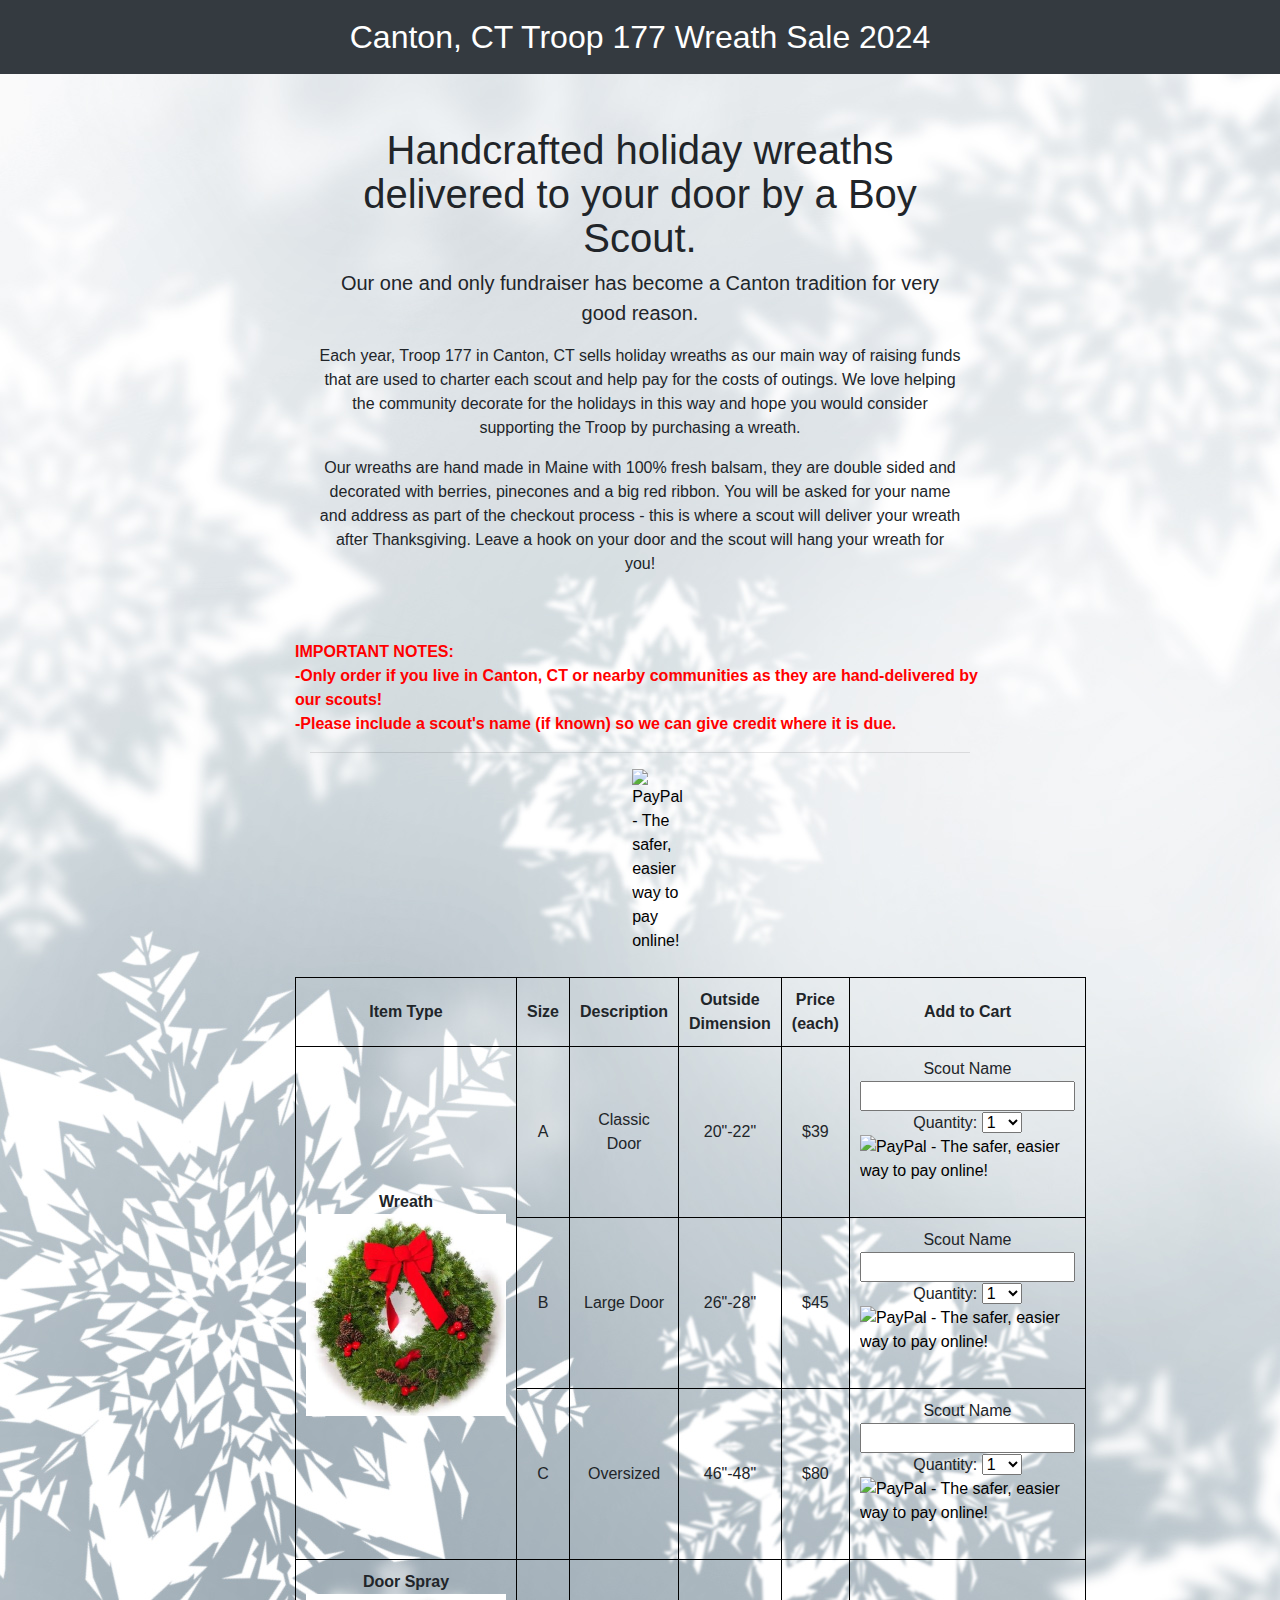
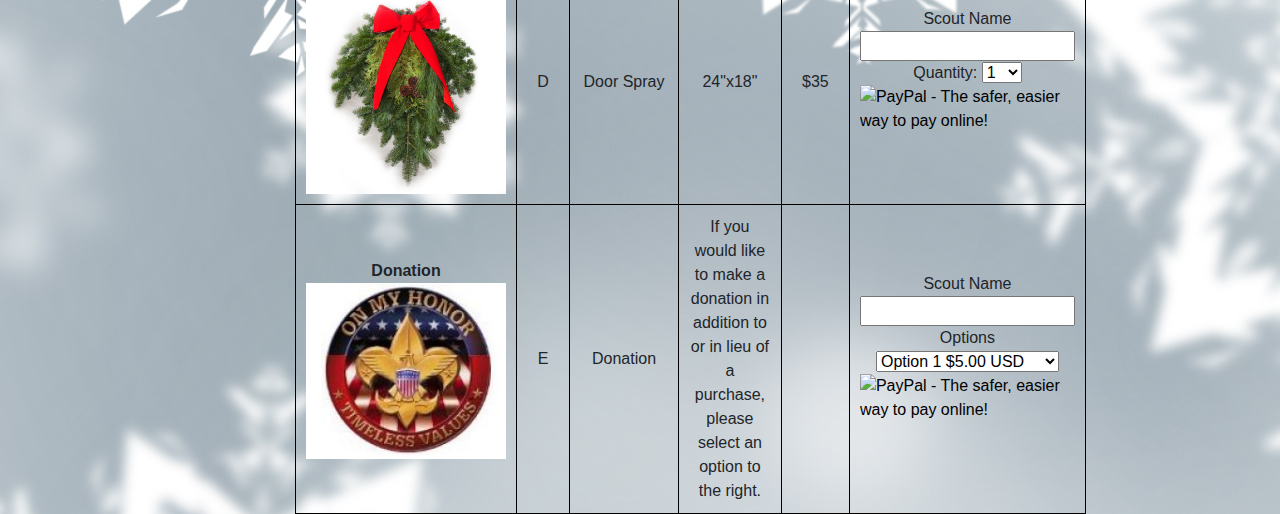
==== commit a36b68b5: "Update index.html" ====
--- a/index.html
+++ b/index.html
@@ -16,7 +16,7 @@
 <body background="snow-background.jpg">
 
     <nav class="navbar navbar-expand-md navbar-dark bg-dark fixed-top">
-        <a class="navbar-brand mx-auto" href="#" style="font-size:xx-large;">Canton, CT Troop 177 Wreath Sale 2023</a>
+        <a class="navbar-brand mx-auto" href="#" style="font-size:xx-large;">Canton, CT Troop 177 Wreath Sale 2024</a>
     </nav>
 
     <main role="main" class="container">
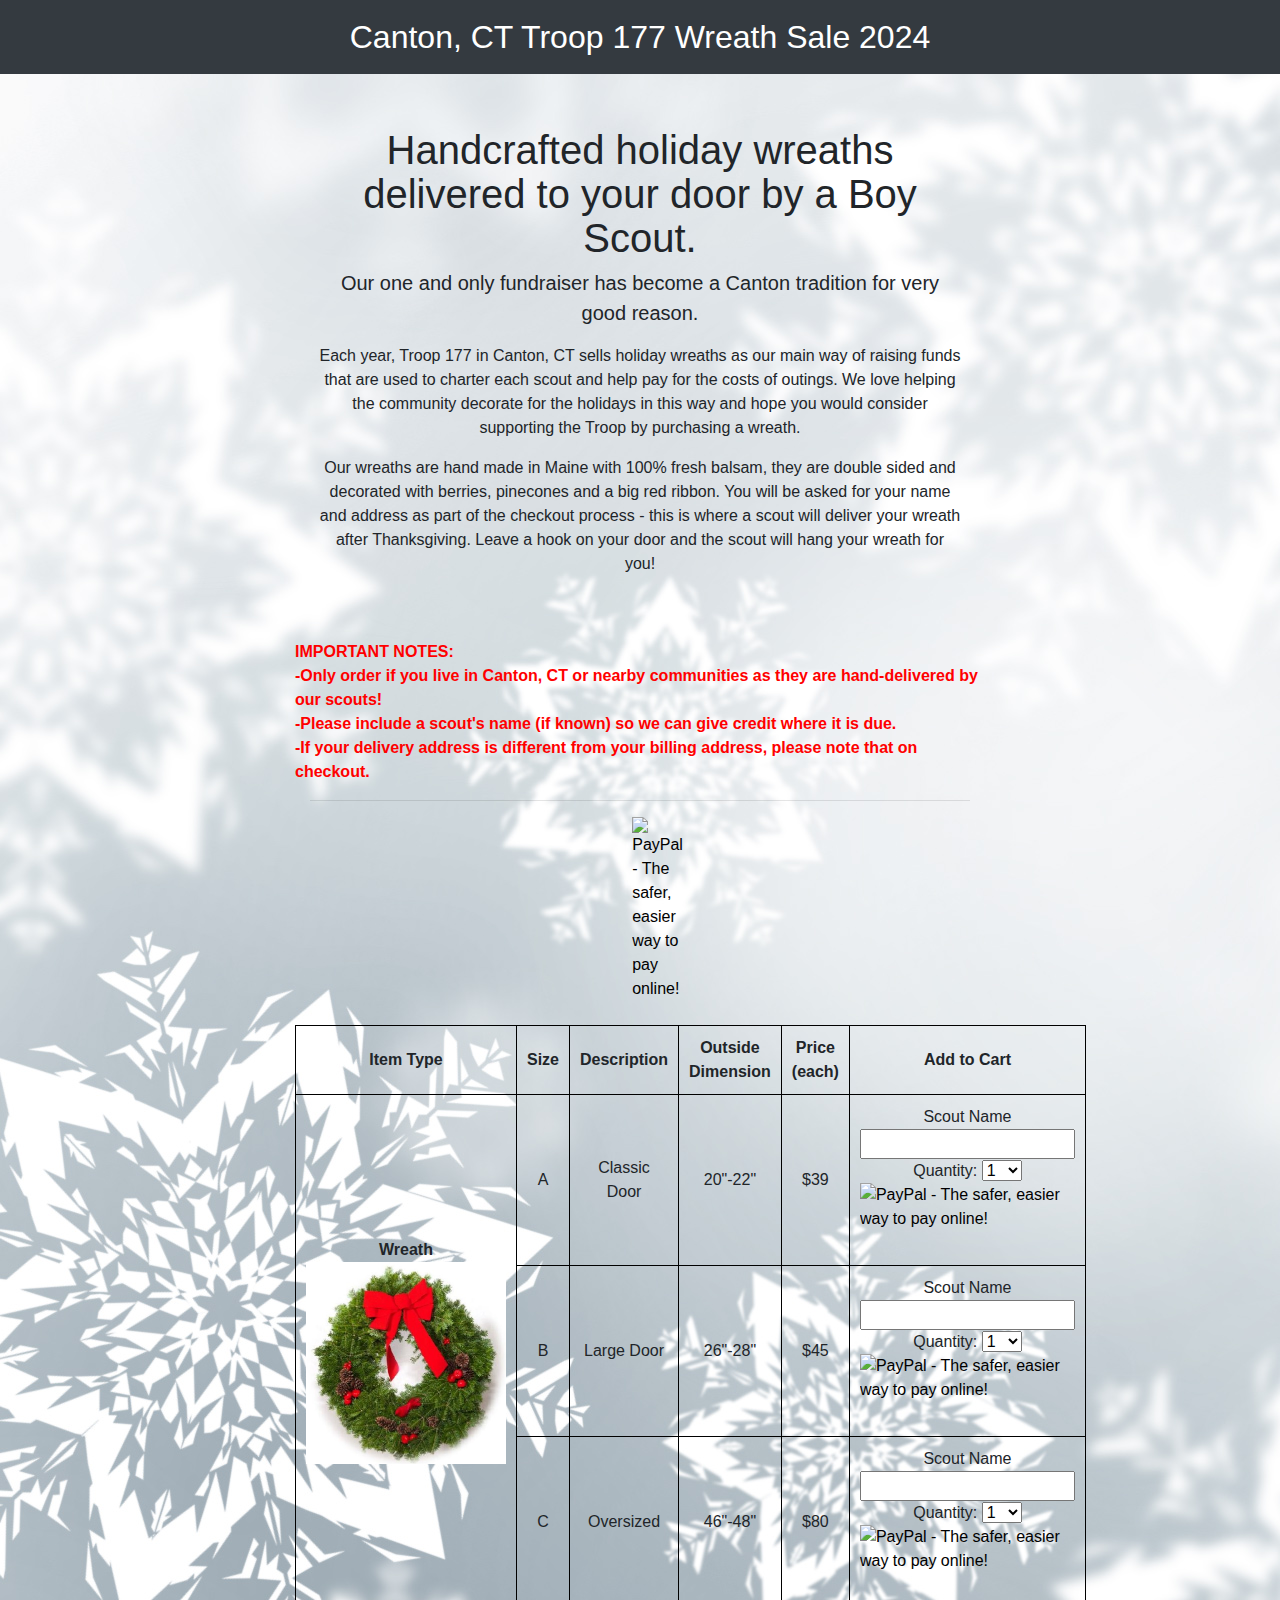
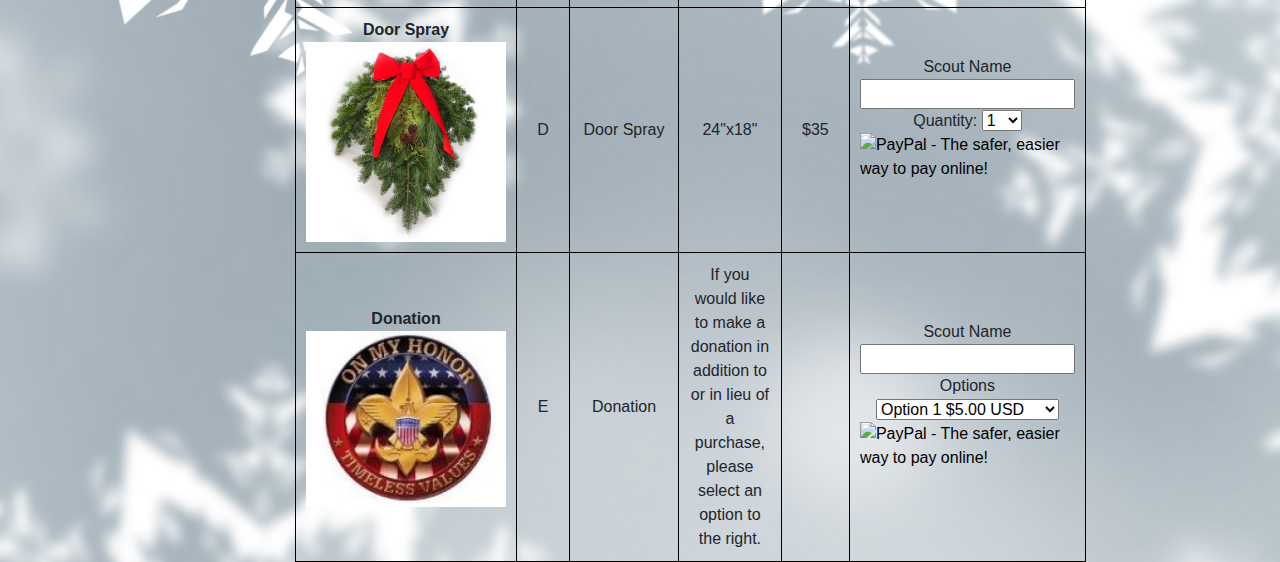
==== commit 0f88b442: "Update index.html" ====
--- a/index.html
+++ b/index.html
@@ -46,6 +46,9 @@
             <div class="row">
                 <abbr style="font-weight: bold; color:red">-Please include a scout's name (if known) so we can give credit where it is due.</abbr>
             </div>
+            <div class="row">
+                <abbr style="font-weight: bold; color:red">-If your delivery address is different from your billing address, please note that on checkout.</abbr>
+            </div>
             <!--<div class="row">
                 <abbr style="font-weight: bold; color:red">-Your order confirmation will indicate you paid $x.xx to Boy Scout Troop 177 and your credit card statement will show the transaction as PAYPAL *CANTONCTLIO.</abbr>
             </div>-->
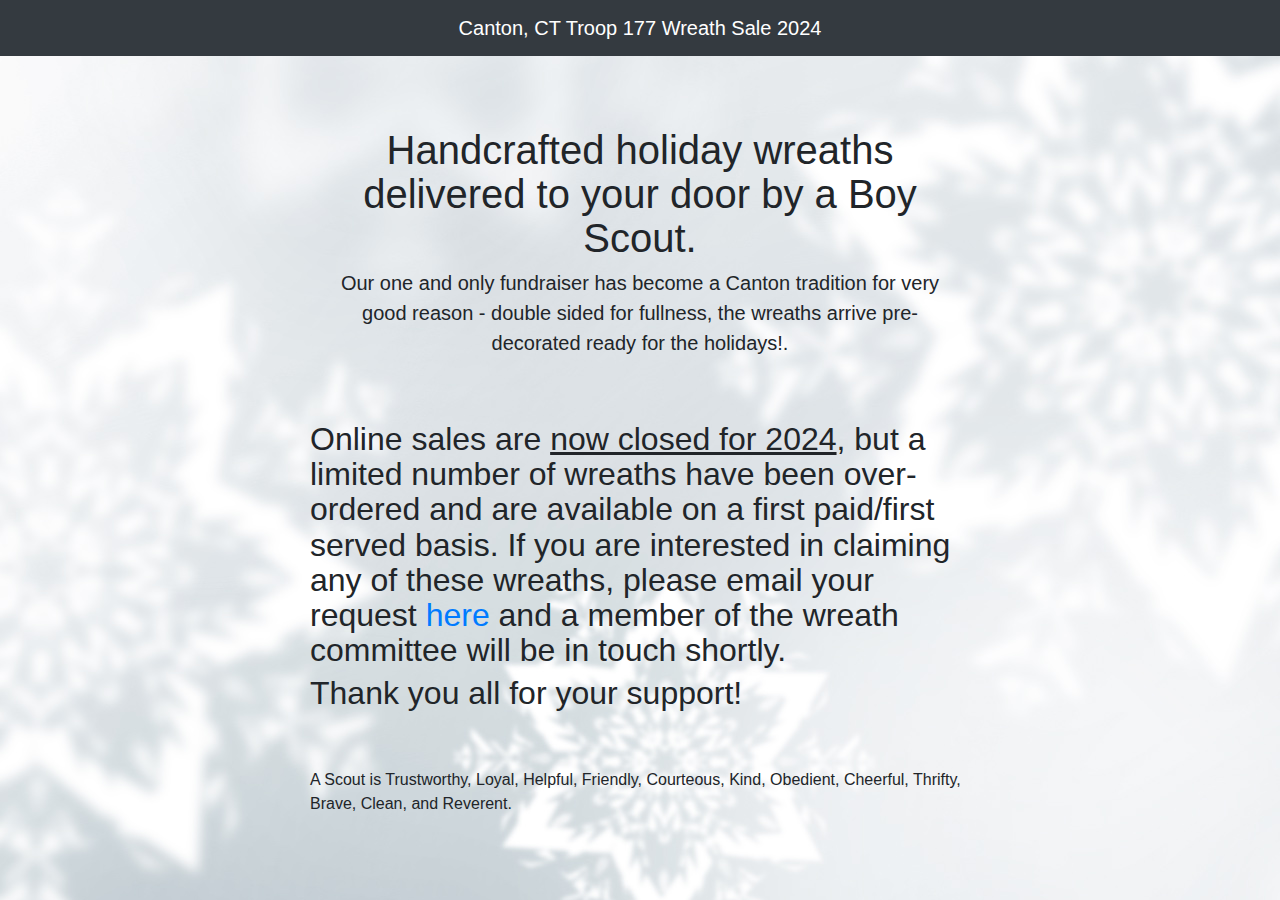
==== commit ce8beffa: "Rename index-closed.html to index.html" ====
--- a/index.html
+++ b/index.html
@@ -10,13 +10,12 @@
 
     <link href="Content/bootstrap.min.css" rel="stylesheet">
     <link href="Content/wreaths.css" rel="stylesheet">
-
 </head>
 
 <body background="snow-background.jpg">
 
     <nav class="navbar navbar-expand-md navbar-dark bg-dark fixed-top">
-        <a class="navbar-brand mx-auto" href="#" style="font-size:xx-large;">Canton, CT Troop 177 Wreath Sale 2024</a>
+        <a class="navbar-brand mx-auto" href="#">Canton, CT Troop 177 Wreath Sale 2024</a>
     </nav>
 
     <main role="main" class="container">
@@ -24,202 +23,20 @@
         <div class="starter-template">
             <h1>Handcrafted holiday wreaths delivered to your door by a Boy Scout.</h1>
             <p class="lead">
-                Our one and only fundraiser has become a Canton tradition for very good reason.     
-            </p>
-            <p>
-Each year, Troop 177 in Canton, CT sells holiday wreaths as our main way of raising funds that are used to charter each scout and help pay for the costs of outings.  We love
-helping the community decorate for the holidays in this way and hope you would consider supporting the Troop by purchasing a wreath.
-            </p>
-            <p>
-                Our wreaths are hand made in Maine with 100% fresh balsam, they are double sided and decorated with berries, pinecones and a big red ribbon.
-                You will be asked for your name and address as part of the checkout process - this is where a scout will deliver your wreath after Thanksgiving.
-                Leave a hook on your door and the scout will hang your wreath for you!
+                Our one and only fundraiser has become a Canton tradition for very good reason - double sided for fullness, the wreaths arrive pre-decorated ready for the holidays!.     
             </p>
         </div>
+
         <div class="container-fluid">
-            <div class="row">
-                <abbr style="font-weight: bold; color:red">IMPORTANT NOTES:</abbr>
-            </div>
-            <div class="row">
-                <abbr style="font-weight: bold; color:red">-Only order if you live in Canton, CT or nearby communities as they are hand-delivered by our scouts!</abbr>
-            </div>
-            <div class="row">
-                <abbr style="font-weight: bold; color:red">-Please include a scout's name (if known) so we can give credit where it is due.</abbr>
-            </div>
-            <div class="row">
-                <abbr style="font-weight: bold; color:red">-If your delivery address is different from your billing address, please note that on checkout.</abbr>
-            </div>
-            <!--<div class="row">
-                <abbr style="font-weight: bold; color:red">-Your order confirmation will indicate you paid $x.xx to Boy Scout Troop 177 and your credit card statement will show the transaction as PAYPAL *CANTONCTLIO.</abbr>
-            </div>-->
-            <hr />
-            <div class="row" style="float: right;">
-                <div class="col-1">
-                    <form target="paypal" action="https://www.paypal.com/cgi-bin/webscr" method="post">
-                        <input type="hidden" name="cmd" value="_s-xclick">
-                        <input type="hidden" name="encrypted" value="-----BEGIN [base64]/txK9JlSyyyi8RzT8ltZCerHxB7PFuR+fAh5iJ3Sk9ugy7MuTbjCQGix2Ktoe3hZ2rVy52A5iOlTHOXDQ9+Wt6LX+IXx9Z9JSyjs23M0NeJduMILV3hRYt8VSPv6g/UZuFsfCXdX2/[base64]/ETMS1ycjtkpkvjXZe9k+6CieLuLsPumsJ7QC1odNz3sJiCbs2wC0nLE0uLGaEtXynIgRqIddYCHx88pb5HTXv4SZeuv0Rqq4+axW9PLAAATU8w04qqjaSXgbGLP3NmohqM6bV9kZZwZLR/klDaQGo1u9uDb9lr4Yn+rBQIDAQABo4HuMIHrMB0GA1UdDgQWBBSWn3y7xm8XvVk/UtcKG+wQ1mSUazCBuwYDVR0jBIGzMIGwgBSWn3y7xm8XvVk/[base64]/zANBgkqhkiG9w0BAQUFAAOBgQCBXzpWmoBa5e9fo6ujionW1hUhPkOBakTr3YCDjbYfvJEiv/2P+IobhOGJr85+XHhN0v4gUkEDI8r2/rNk1m0GA8HKddvTjyGw/XqXa+LSTlDYkqI8OwR8GEYj4efEtcRpRYBxV8KxAW93YDWzFGvruKnnLbDAF6VR5w/[base64]/2YZbkYwDQYJKoZIhvcNAQEBBQAEgYCmRgL1CshvA1UMOF9CKeBdKGnF3v6+LGT4obR5EG0dn9SvEE8dLwUzgwGth5cwXEebY3nGrkTWg53DcGOfab+XnpTRcNNUKE1QWyZC3Z4tWuFQACt6gqwA/+EcOFv3/w5Vb+EXfNmxQMLvMgz8sZAJ5p8HXhji6laUxISPUJkioQ==-----END PKCS7-----">
-                        <input type="image" src="https://www.paypalobjects.com/en_US/i/btn/btn_viewcart_LG.gif" border="0" name="submit" alt="PayPal - The safer, easier way to pay online!">
-                        <img alt="" border="0" src="https://www.paypalobjects.com/en_US/i/scr/pixel.gif" width="1" height="1">
-                    </form>
-                </div>
-            </div>
+            <h2>
+                Online sales are <u>now closed for 2024</u>, but a limited number of wreaths have been over-ordered and are available on a first paid/first served basis.
+                If you are interested in claiming any of these wreaths, please email your request <a href="mailto:troop177wreaths@gmail.com">here</a> and a member of the wreath committee will be in touch shortly. 
+                <h2>Thank you all for your support!</h2>
+                
+                <br /><br />
+                A Scout is Trustworthy, Loyal, Helpful, Friendly, Courteous, Kind, Obedient, Cheerful, Thrifty, Brave, Clean, and Reverent.
+            </h2>
         </div>
-            <div>
-                <table style="width:100%;">
-                    <th>Item Type</th>
-                    <th>Size</th>
-                    <th>Description</th>
-                    <th>Outside Dimension</th>
-                    <th>Price (each)</th>
-                    <th>Add to Cart</th>
-
-                    <tr>
-                        <td rowspan=3><b>Wreath</b><br><img src="images/wreath22.jpg" style="width: 200px;"></td>
-                        <td>A</td>
-                        <td>Classic Door</td>
-                        <td>20"-22"</td>
-                        <td>$39</td>
-                        <td><form target="paypal" action="https://www.paypal.com/cgi-bin/webscr" method="post" >
-                            <input type="hidden" name="cmd" value="_s-xclick">
-                            <input type="hidden" name="on0" value="Scout Name">
-                            <span>Scout Name</span>
-                            <input type="text" name="os0" maxlength="200">
-                            <input type="hidden" name="hosted_button_id" value="LXVQY9NJSVJZQ">
-                            Quantity:
-                                                        <select name="quantity">
-                                                            <option value="1" selected>1</option>
-                                                            <option value="2">2</option>
-                                                            <option value="3">3</option>
-                                                            <option value="4">4</option>
-                                                            <option value="5">5</option>
-                                                            <option value="6">6</option>
-                                                            <option value="7">7</option>
-                                                            <option value="8">8</option>
-                                                            <option value="9">9</option>
-                                                            <option value="10">10</option>
-                                                        </select>
-                            <input type="image" src="https://www.paypalobjects.com/en_US/i/btn/btn_cart_LG.gif" border="0" name="submit" alt="PayPal - The safer, easier way to pay online!">
-                            <img alt="" border="0" src="https://www.paypalobjects.com/en_US/i/scr/pixel.gif" width="1" height="1">
-                            </form></td>
-                    </tr>
-                    
-                    <tr>
-                        <td>B</td>
-                        <td>Large Door</td>
-                        <td>26"-28"</td>
-                        <td>$45</td>
-                        <td><form target="paypal" action="https://www.paypal.com/cgi-bin/webscr" method="post" >
-                            <input type="hidden" name="cmd" value="_s-xclick">
-                            <input type="hidden" name="on0" value="Scout Name">
-                            <span>Scout Name</span>
-                            <input type="text" name="os0" maxlength="200"> 
-                            <input type="hidden" name="hosted_button_id" value="73FD7FWZL2VQS">
-                            Quantity:
-                            <select name="quantity">
-                                <option value="1" selected>1</option>
-                                <option value="2">2</option>
-                                <option value="3">3</option>
-                                <option value="4">4</option>
-                                <option value="5">5</option>
-                                <option value="6">6</option>
-                                <option value="7">7</option>
-                                <option value="8">8</option>
-                                <option value="9">9</option>
-                                <option value="10">10</option>
-                            </select>
-                            <input type="image" src="https://www.paypalobjects.com/en_US/i/btn/btn_cart_LG.gif" border="0" name="submit" alt="PayPal - The safer, easier way to pay online!">
-                            <img alt="" border="0" src="https://www.paypalobjects.com/en_US/i/scr/pixel.gif" width="1" height="1">
-                            </form> 
-                        </td>
-                    </tr>
-                    <tr>
-                        <td>C</td>
-                        <td>Oversized</td>
-                        <td>46"-48"</td>
-                        <td>$80</td>
-                        <td><form target="paypal" action="https://www.paypal.com/cgi-bin/webscr" method="post" >
-                            <input type="hidden" name="cmd" value="_s-xclick">
-                            <input type="hidden" name="on0" value="Scout Name">
-                            <span>Scout Name</span>
-                            <input type="text" name="os0" maxlength="150">
-                            <input type="hidden" name="hosted_button_id" value="BEMREVUYN6ZKC">
-                            Quantity:
-                            <select name="quantity">
-                                <option value="1" selected>1</option>
-                                <option value="2">2</option>
-                                <option value="3">3</option>
-                                <option value="4">4</option>
-                                <option value="5">5</option>
-                                <option value="6">6</option>
-                                <option value="7">7</option>
-                                <option value="8">8</option>
-                                <option value="9">9</option>
-                                <option value="10">10</option>
-                            </select>
-                            <input type="image" src="https://www.paypalobjects.com/en_US/i/btn/btn_cart_LG.gif" border="0" name="submit" alt="PayPal - The safer, easier way to pay online!">
-                            <img alt="" border="0" src="https://www.paypalobjects.com/en_US/i/scr/pixel.gif" width="1" height="1">
-                        </form>    </td>
-                    </tr>
-                    
-                    <tr>
-                        <td><b>Door Spray</b><br><img src="images/doorspray.jpg" style="width: 200px;"></td>
-                        <td>D</td>
-                        <td>Door Spray</td>
-                        <td>24"x18"</td>
-                        <td>$35</td>
-                        <td><form target="paypal" action="https://www.paypal.com/cgi-bin/webscr" method="post" >
-                            <input type="hidden" name="cmd" value="_s-xclick">
-                            <input type="hidden" name="on0" value="Scout Name">
-                            <span>Scout Name</span>
-                            <input type="text" name="os0" maxlength="200">
-                            <input type="hidden" name="hosted_button_id" value="3TUAUWQY8G2XJ">
-                            Quantity:
-                            <select name="quantity">
-                                <option value="1" selected>1</option>
-                                <option value="2">2</option>
-                                <option value="3">3</option>
-                                <option value="4">4</option>
-                                <option value="5">5</option>
-                                <option value="6">6</option>
-                                <option value="7">7</option>
-                                <option value="8">8</option>
-                                <option value="9">9</option>
-                                <option value="10">10</option>
-                            </select>
-                            <input type="image" src="https://www.paypalobjects.com/en_US/i/btn/btn_cart_LG.gif" border="0" name="submit" alt="PayPal - The safer, easier way to pay online!">
-                            <img alt="" border="0" src="https://www.paypalobjects.com/en_US/i/scr/pixel.gif" width="1" height="1">
-                        </form>  </td>
-                    </tr>
-                    <tr>
-                        <td><b>Donation</b><br><img src="images/bsa.jpg" style="width: 200px;"></td>
-                        <td>E</td>
-                        <td>Donation</td>
-                        <td style="width:200px">If you would like to make a donation in addition to or in lieu of a purchase, please select an option to the right.</td>
-                        <td></td>
-                        <td><form target="paypal" action="https://www.paypal.com/cgi-bin/webscr" method="post">
-                            <input type="hidden" name="cmd" value="_s-xclick">
-                            <input type="hidden" name="on1" value="Scout Name">Scout Name
-                            <input type="text" name="os1" maxlength="200">
-                            <input type="hidden" name="on0" value="Options">Options
-                            <select name="os0">
-                                <option value="Option 1">Option 1 $5.00 USD</option>
-                                <option value="Option 2">Option 2 $10.00 USD</option>
-                                <option value="Option 3">Option 3 $20.00 USD</option>
-                                <option value="Option 4">Option 4 $50.00 USD</option>
-                                <option value="Option 5">Option 5 $100.00 USD</option>
-                            </select>
-                            <input type="hidden" name="currency_code" value="USD">
-                            <input type="hidden" name="encrypted" value="-----BEGIN [base64]/KUjdrqLHZLj8Yl0MJ+6o+3NYgVdB/ZSPcPBTNxNgwXiRxcDS2SqdBucnqfBPWLKWfJhaHBg7jUymOP38asb2E/SE2N3JS5dOidVZIRXuRNZJ2oitIxvAl+sMCM0TR21udCpeMhgmp3TELMAkGBSsOAwIaBQAwggHdBgkqhkiG9w0BBwEwFAYIKoZIhvcNAwcECNHs+4Py8MGBgIIBuGJf0RAr2KkdPqbRoXw/CxCnZ9PV2l49LOVkg7d8YzLCLiics8mJmkB3fY1/jl+U4xzROb6XrpVvkHAc1fc9ao/AKWq1ImZInG01ehjt/syXGYn7XpiWQO9Jf4n3Qc3kaJLyFDKNEGpB/HSQelzWlETvsCVKxGsASz2IQyu791CHvWPUeQ0zUjV6XZ2boZs9dMadyIsBoC00PDogQmLZq9k3/Gg8zWqTPcqtFJxUjwGr40c7+/ppHZc2fLeSnDfqnf7kt+J1Y+HfbOtfr4ZJOYG8kqCHQ+mcL2dV3W9shAbq+IWUqOTIFsPy9qZsmZgl5xRqZ5/PMwzJaXxo03WWSYShgXZRTWqcTieTn1BhkovacNioNQaL7pdnbOJksWcHIB6NPUteIlB0BGsP8cXNrJEYteRDPi6+9Ajp8PSAJMU+PaJQjV2TO0GvCmwtwJ9KaEz6GOQ4fjoK2tb0tH9PKhEbAR8VIqGwYAJciRYPKTtZ1hE/[base64]/ETMS1ycjtkpkvjXZe9k+6CieLuLsPumsJ7QC1odNz3sJiCbs2wC0nLE0uLGaEtXynIgRqIddYCHx88pb5HTXv4SZeuv0Rqq4+axW9PLAAATU8w04qqjaSXgbGLP3NmohqM6bV9kZZwZLR/klDaQGo1u9uDb9lr4Yn+rBQIDAQABo4HuMIHrMB0GA1UdDgQWBBSWn3y7xm8XvVk/UtcKG+wQ1mSUazCBuwYDVR0jBIGzMIGwgBSWn3y7xm8XvVk/[base64]/zANBgkqhkiG9w0BAQUFAAOBgQCBXzpWmoBa5e9fo6ujionW1hUhPkOBakTr3YCDjbYfvJEiv/2P+IobhOGJr85+XHhN0v4gUkEDI8r2/rNk1m0GA8HKddvTjyGw/XqXa+LSTlDYkqI8OwR8GEYj4efEtcRpRYBxV8KxAW93YDWzFGvruKnnLbDAF6VR5w/[base64]/hcj5clzJPPgwDQYJKoZIhvcNAQEBBQAEgYAawup68OW7nIT7IehJ8322D5D/fvcFoas1/Ac64jDUFUCAgxv5xlbS33b5c2jOtZwtat2Qws8HTxttmG+P4PswFKY67Qo3fOd3MJL22H1kqR5MnTVuSc/PDnbhjnQ5jJOF+ngZwYEBRnigalCcCVwMyMCAyzs/WLB6oJHwhUpEBw==-----END PKCS7-----
-    ">
-                            <input type="image" src="https://www.paypalobjects.com/en_US/i/btn/btn_cart_LG.gif" border="0" name="submit" alt="PayPal - The safer, easier way to pay online!">
-                            <img alt="" border="0" src="https://www.paypalobjects.com/en_US/i/scr/pixel.gif" width="1" height="1">
-                        </form> </td>
-                    </tr>
-                </table>
-            </div>
-
-
-            
     </main>
     <script src="https://code.jquery.com/jquery-3.2.1.slim.min.js" integrity="sha384-KJ3o2DKtIkvYIK3UENzmM7KCkRr/rE9/Qpg6aAZGJwFDMVNA/GpGFF93hXpG5KkN" crossorigin="anonymous"></script>
     <script src="Scripts/umd/popper.js"></script>
